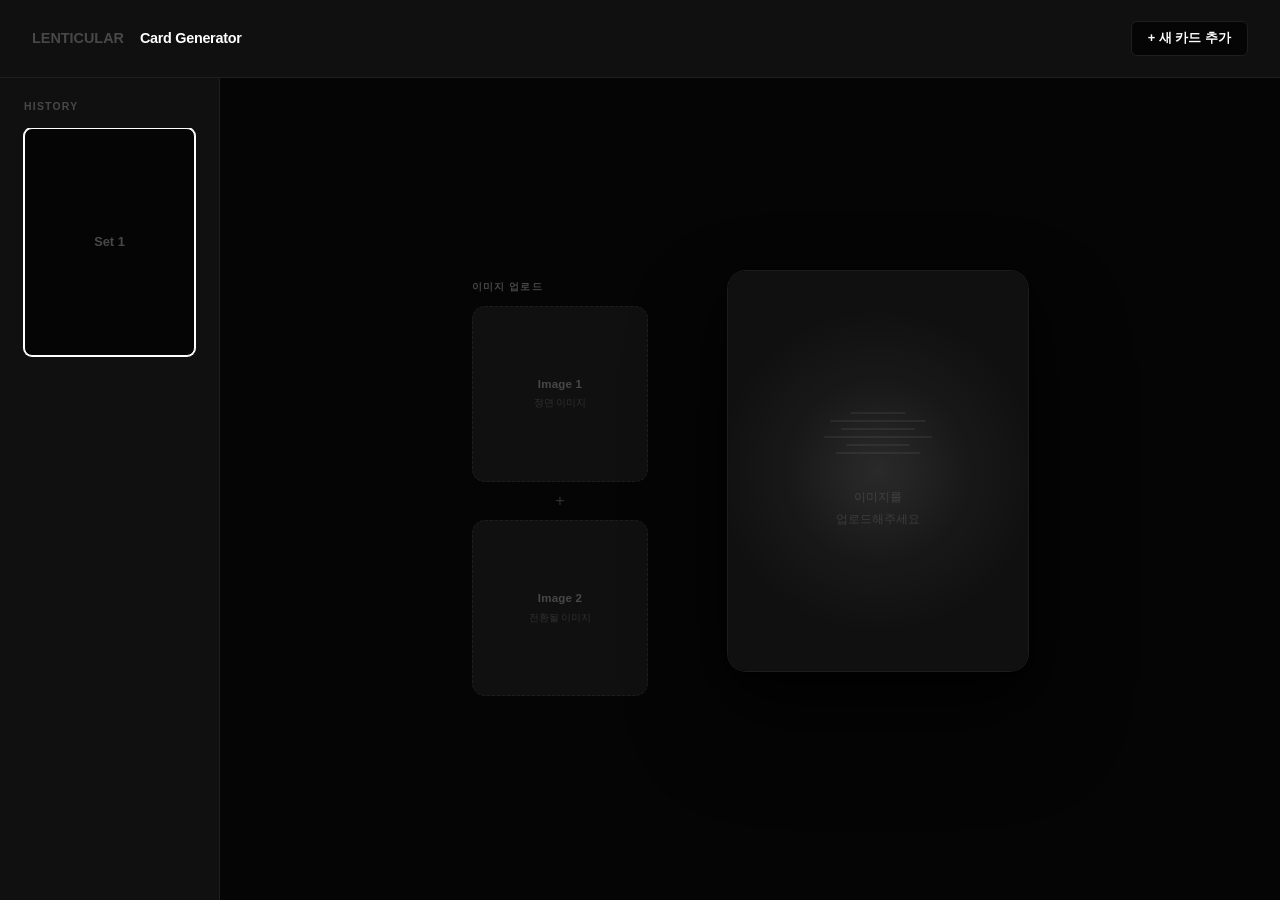
==== index.html @ bdfe572e "Initial commit: 3D lenticular card maker Two-image upload with canvas-based lenticular stripe render" ====
<!DOCTYPE html>
<html lang="ko">
<head>
    <meta charset="UTF-8">
    <meta name="viewport" content="width=device-width, initial-scale=1.0">
    <title>Lenticular Card Workspace</title>
    <link rel="stylesheet" href="style.css">
</head>
<body>
    <div class="app">
        <header class="header">
            <div class="logo">LENTICULAR</div>
            <h1>Card Generator</h1>
            <button id="addSetBtn" class="add-btn">+ 새 카드 추가</button>
        </header>

        <!-- 새로운 레이아웃: 사이드바 + 메인 캔버스 -->
        <div class="editor-layout">
            <!-- 좌측 썸네일 히스토리 패널 -->
            <aside class="history-panel">
                <div class="history-label">HISTORY</div>
                <div class="history-list" id="historyList">
                    <!-- 자바스크립트가 여기에 썸네일을 추가합니다 -->
                </div>
            </aside>

            <!-- 중앙 활성 캔버스 영역 -->
            <main class="active-workspace" id="activeWorkspace">
                <!-- 자바스크립트가 여기에 현재 선택된 카드의 작업 공간을 보여줍니다 -->
            </main>
        </div>
    </div>

    <!-- 복제용 템플릿 (화면에는 보이지 않음) -->
    <template id="cardSetTemplate">
        <div class="workspace">
            <div class="panel">
                <div class="panel-label">이미지 업로드</div>
                <label class="drop-zone dz1">
                    <input type="file" class="file1" accept="image/*">
                    <div class="dz-body">
                        <span class="dz-name">Image 1</span>
                        <span class="dz-hint">정면 이미지</span>
                    </div>
                    <img class="dz-thumb thumb1" src="" alt="">
                </label>
                <div class="panel-sep">+</div>
                <label class="drop-zone dz2">
                    <input type="file" class="file2" accept="image/*">
                    <div class="dz-body">
                        <span class="dz-name">Image 2</span>
                        <span class="dz-hint">전환될 이미지</span>
                    </div>
                    <img class="dz-thumb thumb2" src="" alt="">
                </label>
            </div>

            <div class="stage">
                <div class="scene">
                    <div class="card">
                        <canvas class="canvas"></canvas>
                        <div class="gloss"></div>
                        <div class="idle">
                            <div class="idle-bars">
                                <b></b><b></b><b></b><b></b><b></b><b></b>
                            </div>
                            <p>이미지를<br>업로드해주세요</p>
                        </div>
                    </div>
                </div>
                <div class="stage-hint">← 마우스를 올려 좌우로 기울여보세요 →</div>
            </div>
        </div>
    </template>

    <script src="script.js"></script>
</body>
</html>
---- style.css ----
*, *::before, *::after {
  box-sizing: border-box;
  margin: 0;
  padding: 0;
}

:root {
  --bg: #050505;
  --surface: #101010;
  --border: #1e1e1e;
  --muted: #303030;
  --dim: #484848;
  --text: #c0c0c0;
  --accent: #ffffff;
}

body {
  font-family: 'Pretendard', 'Samsung Sharp Sans', -apple-system, sans-serif;
  background: var(--bg);
  color: var(--text);
  height: 100vh;
  overflow: hidden;
  -webkit-font-smoothing: antialiased;
  line-height: 1;
}

.app {
  height: 100vh;
  display: flex;
  flex-direction: column;
}

/* ── Header ── */
.header {
  display: flex;
  align-items: center;
  gap: 1rem;
  padding: 1.3rem 2rem;
  border-bottom: 1px solid var(--border);
  background: var(--surface);
  z-index: 10;
}

.logo { font-size: 0.9rem; color: var(--dim); font-weight: 700; }
.header h1 { font-size: 0.9rem; font-weight: 700; color: #fff; letter-spacing: -0.02em; }

.add-btn {
  margin-left: auto;
  background: var(--bg);
  border: 1px solid var(--border);
  color: #fff;
  padding: 8px 16px;
  border-radius: 6px;
  cursor: pointer;
  font-size: 0.8rem;
  font-weight: 600;
  transition: all 0.2s;
}
.add-btn:hover { border-color: var(--dim); background: #1a1a1a; }

/* ── Editor Layout (Sidebar + Main) ── */
.editor-layout {
  display: flex;
  flex: 1;
  overflow: hidden;
}

/* ── History Panel (Left Sidebar) ── */
.history-panel {
  width: 220px;
  background: var(--surface);
  border-right: 1px solid var(--border);
  display: flex;
  flex-direction: column;
}

.history-label {
  padding: 1.5rem 1.5rem 1rem;
  font-size: 0.65rem;
  font-weight: 600;
  letter-spacing: 0.12em;
  color: var(--dim);
}

.history-list {
  flex: 1;
  overflow-y: auto;
  padding: 0 1.5rem 1.5rem;
  display: flex;
  flex-direction: column;
  gap: 1rem;
}

.history-list::-webkit-scrollbar { width: 4px; }
.history-list::-webkit-scrollbar-thumb { background: var(--muted); border-radius: 4px; }

/* 썸네일 아이템 */
.history-item {
  width: 100%;
  aspect-ratio: 3/4;
  background-color: var(--bg);
  border: 1px solid var(--border);
  border-radius: 8px;
  cursor: pointer;
  transition: all 0.2s ease;
  background-size: cover;
  background-position: center;
  position: relative;
  display: flex;
  align-items: center;
  justify-content: center;
  color: var(--dim);
  font-size: 0.8rem;
  font-weight: 600;
  overflow: hidden;
}

.history-item:hover { border-color: var(--dim); }
.history-item.active {
  border-color: var(--accent);
  box-shadow: 0 0 0 1px var(--accent);
}

/* ── Active Workspace (Main Stage) ── */
.active-workspace {
  flex: 1;
  position: relative;
  background: var(--bg);
}

.workspace {
  display: none; /* 기본적으로 숨김 */
  width: 100%;
  height: 100%;
  align-items: center;
  justify-content: center;
  gap: 5rem;
}

.workspace.active {
  display: flex; /* 활성화된 세트만 보임 */
  animation: fadeIn 0.3s ease-out;
}

@keyframes fadeIn {
  from { opacity: 0; transform: translateY(10px); }
  to { opacity: 1; transform: translateY(0); }
}

/* ── Panel & Drop Zone (기존 동일) ── */
.panel { display: flex; flex-direction: column; align-items: flex-start; width: 176px; }
.panel-label { font-size: 0.6rem; font-weight: 600; letter-spacing: 0.12em; text-transform: uppercase; color: var(--dim); margin-bottom: 0.9rem; }
.panel-sep { display: flex; align-items: center; justify-content: center; width: 100%; height: 2.4rem; color: var(--muted); font-size: 1rem; user-select: none; }
.drop-zone { width: 176px; height: 176px; border-radius: 13px; border: 1.5px dashed var(--border); background: var(--surface); position: relative; cursor: pointer; overflow: hidden; transition: border-color 0.2s, background 0.2s; }
.drop-zone:hover { border-color: var(--dim); background: #141414; }
.drop-zone.over { border-color: #484848; background: #161616; }
.drop-zone.filled { border-style: solid; border-color: #252525; }
.drop-zone input[type="file"] { position: absolute; inset: 0; opacity: 0; cursor: pointer; z-index: 5; }
.dz-body { position: absolute; inset: 0; display: flex; flex-direction: column; align-items: center; justify-content: center; gap: 0.5rem; transition: opacity 0.25s; z-index: 1; pointer-events: none; }
.drop-zone.filled .dz-body { opacity: 0; }
.dz-name { font-size: 0.72rem; font-weight: 600; color: var(--dim); letter-spacing: 0.02em; }
.dz-hint { font-size: 0.62rem; color: var(--muted); }
.dz-thumb { position: absolute; inset: 0; width: 100%; height: 100%; object-fit: cover; border-radius: 11px; z-index: 2; opacity: 0; transition: opacity 0.35s ease; }
.dz-thumb.show { opacity: 1; }

/* ── Stage & Card (기존 동일) ── */
.stage { display: flex; flex-direction: column; align-items: center; gap: 1.6rem; }
.scene { perspective: 1200px; }
.card { width: 300px; height: 400px; border-radius: 18px; position: relative; overflow: hidden; will-change: transform; cursor: crosshair; box-shadow: 0 0 0 1px #1c1c1c, 0 4px 10px rgba(0,0,0,0.5), 0 20px 60px rgba(0,0,0,0.75), 0 50px 100px rgba(0,0,0,0.4); transition: box-shadow 0.3s ease; }
.card:hover { box-shadow: 0 0 0 1px #282828, 0 6px 16px rgba(0,0,0,0.5), 0 30px 80px rgba(0,0,0,0.8), 0 60px 120px rgba(0,0,0,0.5); }
.canvas { position: absolute; inset: 0; width: 100%; height: 100%; display: block; border-radius: 18px; z-index: 0; }
.gloss { position: absolute; inset: 0; border-radius: 18px; z-index: 3; pointer-events: none; mix-blend-mode: screen; background: radial-gradient(circle at 50% 30%, rgba(255,255,255,0.06) 0%, transparent 65%); }
.idle { position: absolute; inset: 0; background: var(--surface); border-radius: 18px; z-index: 2; display: flex; flex-direction: column; align-items: center; justify-content: center; gap: 2rem; transition: opacity 0.4s ease; }
.idle.gone { opacity: 0; pointer-events: none; }
.idle-bars { display: flex; flex-direction: column; align-items: center; gap: 6px; }
.idle-bars b { display: block; height: 2px; background: var(--border); border-radius: 2px; animation: bar-pulse 2s ease-in-out infinite; }
.idle-bars b:nth-child(1) { width: 56px; animation-delay: 0s; }
.idle-bars b:nth-child(2) { width: 96px; animation-delay: 0.12s; }
.idle-bars b:nth-child(3) { width: 74px; animation-delay: 0.24s; }
.idle-bars b:nth-child(4) { width: 108px; animation-delay: 0.36s; }
.idle-bars b:nth-child(5) { width: 64px; animation-delay: 0.48s; }
.idle-bars b:nth-child(6) { width: 84px; animation-delay: 0.60s; }
@keyframes bar-pulse { 0%, 100% { opacity: 0.25; } 50% { opacity: 0.65; } }
.idle p { font-size: 0.73rem; color: var(--muted); text-align: center; line-height: 1.9; }
.stage-hint { font-size: 0.62rem; letter-spacing: 0.05em; color: var(--muted); opacity: 0; transition: opacity 0.5s ease; }
.stage-hint.show { opacity: 1; }
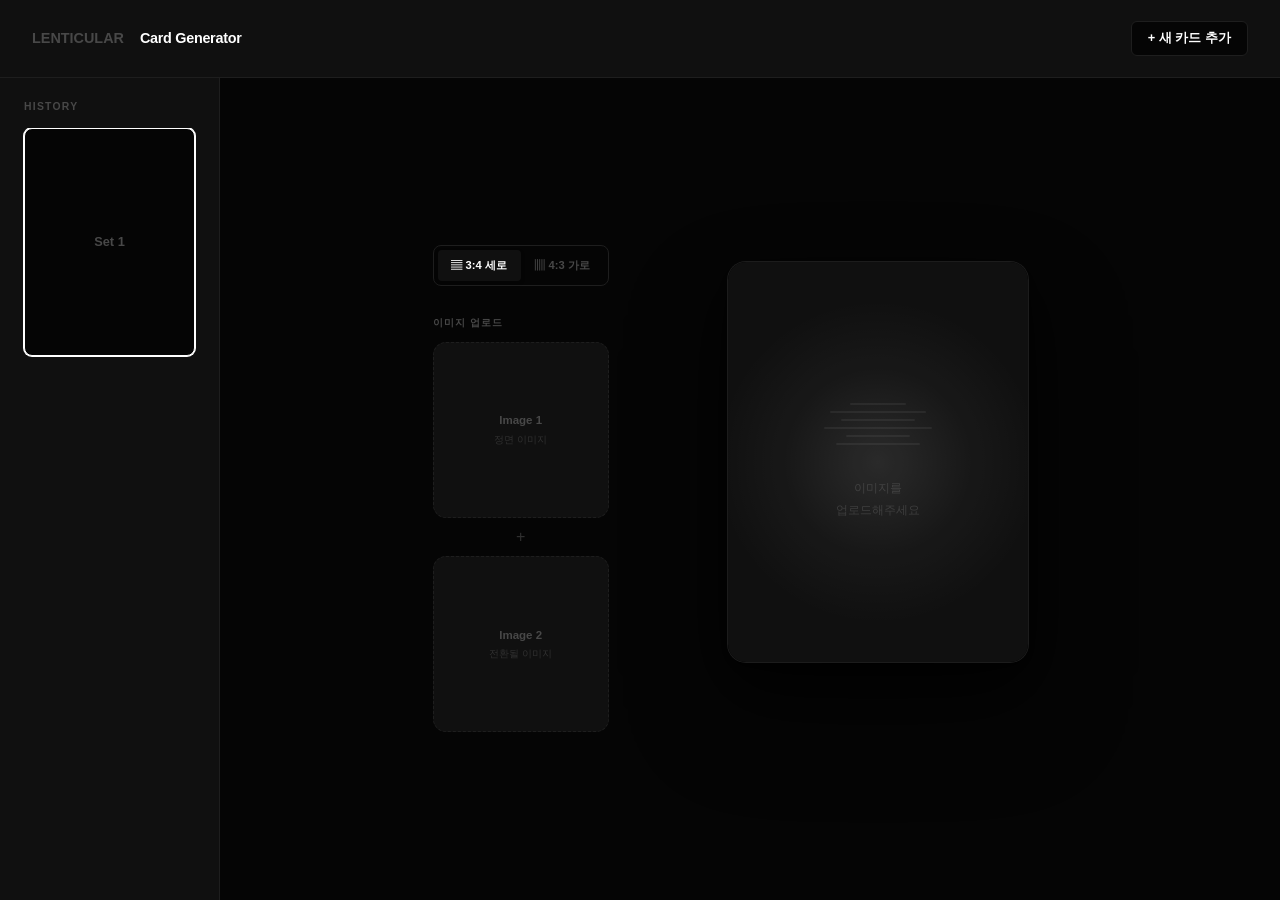
==== commit a121c8f6: "feat: add GIF save and Cloudflare share features - ⬇ Save button: exports animated GIF (30 frames, g" ====
--- a/index.html
+++ b/index.html
@@ -14,27 +14,22 @@
             <button id="addSetBtn" class="add-btn">+ 새 카드 추가</button>
         </header>
 
-        <!-- 새로운 레이아웃: 사이드바 + 메인 캔버스 -->
         <div class="editor-layout">
-            <!-- 좌측 썸네일 히스토리 패널 -->
             <aside class="history-panel">
                 <div class="history-label">HISTORY</div>
-                <div class="history-list" id="historyList">
-                    <!-- 자바스크립트가 여기에 썸네일을 추가합니다 -->
-                </div>
+                <div class="history-list" id="historyList"></div>
             </aside>
-
-            <!-- 중앙 활성 캔버스 영역 -->
-            <main class="active-workspace" id="activeWorkspace">
-                <!-- 자바스크립트가 여기에 현재 선택된 카드의 작업 공간을 보여줍니다 -->
-            </main>
+            <main class="active-workspace" id="activeWorkspace"></main>
         </div>
     </div>
 
-    <!-- 복제용 템플릿 (화면에는 보이지 않음) -->
     <template id="cardSetTemplate">
         <div class="workspace">
             <div class="panel">
+                <div class="ratio-toggle">
+                    <button class="ratio-btn active" data-ratio="portrait">▤ 3:4 세로</button>
+                    <button class="ratio-btn" data-ratio="landscape">▥ 4:3 가로</button>
+                </div>
                 <div class="panel-label">이미지 업로드</div>
                 <label class="drop-zone dz1">
                     <input type="file" class="file1" accept="image/*">
@@ -43,6 +38,7 @@
                         <span class="dz-hint">정면 이미지</span>
                     </div>
                     <img class="dz-thumb thumb1" src="" alt="">
+                    <button class="edit-btn edit-btn1">✏️ 그리기</button>
                 </label>
                 <div class="panel-sep">+</div>
                 <label class="drop-zone dz2">
@@ -52,6 +48,7 @@
                         <span class="dz-hint">전환될 이미지</span>
                     </div>
                     <img class="dz-thumb thumb2" src="" alt="">
+                    <button class="edit-btn edit-btn2">✏️ 그리기</button>
                 </label>
             </div>
 
@@ -61,18 +58,74 @@
                         <canvas class="canvas"></canvas>
                         <div class="gloss"></div>
                         <div class="idle">
-                            <div class="idle-bars">
-                                <b></b><b></b><b></b><b></b><b></b><b></b>
-                            </div>
+                            <div class="idle-bars"><b></b><b></b><b></b><b></b><b></b><b></b></div>
                             <p>이미지를<br>업로드해주세요</p>
                         </div>
                     </div>
                 </div>
-                <div class="stage-hint">← 마우스를 올려 좌우로 기울여보세요 →</div>
+                <div class="stage-footer">
+                    <div class="stage-hint">← 마우스를 올려 좌우로 기울여보세요 →</div>
+                    <div class="stage-actions">
+                        <button class="save-trigger-btn">⬇ 저장</button>
+                        <button class="share-trigger-btn">🔗 공유하기</button>
+                    </div>
+                </div>
             </div>
         </div>
     </template>
 
+    <!-- 드로잉 모달 -->
+    <div class="drawing-modal" id="drawingModal">
+        <div class="drawing-container">
+            <div class="drawing-header">
+                <div class="drawing-tools">
+                    <input type="color" id="penColor" class="tool-color" value="#ffffff">
+                    <select id="penType" class="tool-select">
+                        <option value="solid">기본 펜</option>
+                        <option value="marker">형광펜</option>
+                        <option value="neon">네온 펜</option>
+                    </select>
+                    <input type="range" id="penSize" class="tool-slider" min="1" max="30" value="5">
+                    <button id="clearCanvasBtn" class="tool-btn">초기화</button>
+                </div>
+                <div class="drawing-actions">
+                    <button id="cancelDrawBtn" class="tool-btn">취소</button>
+                    <button id="saveDrawBtn" class="add-btn">저장</button>
+                </div>
+            </div>
+            <div class="drawing-board" id="drawingBoard">
+                <canvas id="drawCanvas"></canvas>
+            </div>
+        </div>
+    </div>
+
+    <!-- 💡 업그레이드된 애니메이션 공유 모달 -->
+    <div class="share-modal" id="shareModal">
+        <div class="share-container">
+            <div class="share-header">
+                <h3>렌티큘러 카드 완성!</h3>
+                <button class="close-share-btn" id="closeShareBtn">✕</button>
+            </div>
+            <div class="share-body">
+                <!-- 렌티큘러 애니메이션 프리뷰 영역 -->
+                <div class="share-preview-wrapper">
+                    <div class="share-preview-card" id="sharePreviewCard">
+                        <canvas id="shareCanvas"></canvas>
+                        <div class="share-gloss" id="shareGloss"></div>
+                    </div>
+                </div>
+                <textarea class="share-msg-input" placeholder="친구에게 전할 메시지를 남겨보세요."></textarea>
+            </div>
+            <div class="share-actions">
+                <button class="share-copy-btn" id="copyLinkBtn">🔗 링크 복사</button>
+                <button class="share-send-btn" id="sendShareBtn">전송하기</button>
+            </div>
+        </div>
+    </div>
+
+    <div class="toast" id="toast">복사되었습니다.</div>
+
+    <script src="https://cdnjs.cloudflare.com/ajax/libs/gif.js/0.2.0/gif.js"></script>
     <script src="script.js"></script>
 </body>
 </html>
--- a/style.css
+++ b/style.css
@@ -1,172 +1,64 @@
-*, *::before, *::after {
-  box-sizing: border-box;
-  margin: 0;
-  padding: 0;
-}
-
-:root {
-  --bg: #050505;
-  --surface: #101010;
-  --border: #1e1e1e;
-  --muted: #303030;
-  --dim: #484848;
-  --text: #c0c0c0;
-  --accent: #ffffff;
-}
-
-body {
-  font-family: 'Pretendard', 'Samsung Sharp Sans', -apple-system, sans-serif;
-  background: var(--bg);
-  color: var(--text);
-  height: 100vh;
-  overflow: hidden;
-  -webkit-font-smoothing: antialiased;
-  line-height: 1;
-}
-
-.app {
-  height: 100vh;
-  display: flex;
-  flex-direction: column;
-}
-
-/* ── Header ── */
-.header {
-  display: flex;
-  align-items: center;
-  gap: 1rem;
-  padding: 1.3rem 2rem;
-  border-bottom: 1px solid var(--border);
-  background: var(--surface);
-  z-index: 10;
-}
-
+*, *::before, *::after { box-sizing: border-box; margin: 0; padding: 0; }
+:root { --bg: #050505; --surface: #101010; --border: #1e1e1e; --muted: #303030; --dim: #484848; --text: #c0c0c0; --accent: #ffffff; }
+body { font-family: 'Pretendard', 'Samsung Sharp Sans', -apple-system, sans-serif; background: var(--bg); color: var(--text); height: 100vh; overflow: hidden; -webkit-font-smoothing: antialiased; line-height: 1; }
+.app { height: 100vh; display: flex; flex-direction: column; }
+.header { display: flex; align-items: center; gap: 1rem; padding: 1.3rem 2rem; border-bottom: 1px solid var(--border); background: var(--surface); z-index: 10; }
 .logo { font-size: 0.9rem; color: var(--dim); font-weight: 700; }
 .header h1 { font-size: 0.9rem; font-weight: 700; color: #fff; letter-spacing: -0.02em; }
+.add-btn { margin-left: auto; background: var(--bg); border: 1px solid var(--border); color: #fff; padding: 8px 16px; border-radius: 6px; cursor: pointer; font-size: 0.8rem; font-weight: 600; transition: all 0.2s; }
+.add-btn:hover { border-color: var(--dim); background: #1a1a1a; }
+.editor-layout { display: flex; flex: 1; overflow: hidden; }
 
-.add-btn {
-  margin-left: auto;
-  background: var(--bg);
-  border: 1px solid var(--border);
-  color: #fff;
-  padding: 8px 16px;
-  border-radius: 6px;
-  cursor: pointer;
-  font-size: 0.8rem;
-  font-weight: 600;
-  transition: all 0.2s;
-}
-.add-btn:hover { border-color: var(--dim); background: #1a1a1a; }
+/* History Panel */
+.history-panel { width: 220px; background: var(--surface); border-right: 1px solid var(--border); display: flex; flex-direction: column; }
+.history-label { padding: 1.5rem 1.5rem 1rem; font-size: 0.65rem; font-weight: 600; letter-spacing: 0.12em; color: var(--dim); }
+.history-list { flex: 1; overflow-y: auto; padding: 0 1.5rem 1.5rem; display: flex; flex-direction: column; gap: 1rem; }
+.history-item { width: 100%; aspect-ratio: 3/4; background-color: var(--bg); border: 1px solid var(--border); border-radius: 8px; cursor: pointer; transition: all 0.2s ease; background-size: cover; background-position: center; position: relative; display: flex; align-items: center; justify-content: center; color: var(--dim); font-size: 0.8rem; font-weight: 600; overflow: hidden; }
+.history-item.landscape { aspect-ratio: 4/3; }
+.history-item:hover { border-color: var(--dim); }
+.history-item.active { border-color: var(--accent); box-shadow: 0 0 0 1px var(--accent); }
+.history-title { pointer-events: none; }
+.delete-set-btn { position: absolute; top: 8px; right: 8px; width: 22px; height: 22px; background: rgba(0,0,0,0.6); backdrop-filter: blur(4px); color: var(--text); border-radius: 50%; display: flex; align-items: center; justify-content: center; font-size: 0.65rem; font-weight: bold; cursor: pointer; opacity: 0; transition: all 0.2s; border: 1px solid rgba(255,255,255,0.1); z-index: 10; }
+.history-item:hover .delete-set-btn { opacity: 1; }
+.delete-set-btn:hover { background: #e63946; color: #fff; border-color: #e63946; }
 
-/* ── Editor Layout (Sidebar + Main) ── */
-.editor-layout {
-  display: flex;
-  flex: 1;
-  overflow: hidden;
-}
+/* Workspace & Stage */
+.active-workspace { flex: 1; position: relative; background: var(--bg); }
+.workspace { display: none; width: 100%; height: 100%; align-items: center; justify-content: center; gap: 5rem; }
+.workspace.active { display: flex; animation: fadeIn 0.3s ease-out; }
+@keyframes fadeIn { from { opacity: 0; transform: translateY(10px); } to { opacity: 1; transform: translateY(0); } }
+.panel { display: flex; flex-direction: column; align-items: flex-start; width: 176px; }
 
-/* ── History Panel (Left Sidebar) ── */
-.history-panel {
-  width: 220px;
-  background: var(--surface);
-  border-right: 1px solid var(--border);
-  display: flex;
-  flex-direction: column;
-}
+/* Ratio Toggle */
+.ratio-toggle { display: flex; width: 100%; background: var(--bg); border: 1px solid var(--border); border-radius: 8px; padding: 4px; margin-bottom: 2rem; }
+.ratio-btn { flex: 1; background: transparent; border: none; color: var(--dim); padding: 8px 0; font-size: 0.7rem; font-weight: 600; border-radius: 4px; cursor: pointer; transition: all 0.2s; }
+.ratio-btn:hover { color: var(--text); }
+.ratio-btn.active { background: var(--surface); color: #fff; box-shadow: 0 2px 4px rgba(0,0,0,0.2); }
 
-.history-label {
-  padding: 1.5rem 1.5rem 1rem;
-  font-size: 0.65rem;
-  font-weight: 600;
-  letter-spacing: 0.12em;
-  color: var(--dim);
-}
-
-.history-list {
-  flex: 1;
-  overflow-y: auto;
-  padding: 0 1.5rem 1.5rem;
-  display: flex;
-  flex-direction: column;
-  gap: 1rem;
-}
-
-.history-list::-webkit-scrollbar { width: 4px; }
-.history-list::-webkit-scrollbar-thumb { background: var(--muted); border-radius: 4px; }
-
-/* 썸네일 아이템 */
-.history-item {
-  width: 100%;
-  aspect-ratio: 3/4;
-  background-color: var(--bg);
-  border: 1px solid var(--border);
-  border-radius: 8px;
-  cursor: pointer;
-  transition: all 0.2s ease;
-  background-size: cover;
-  background-position: center;
-  position: relative;
-  display: flex;
-  align-items: center;
-  justify-content: center;
-  color: var(--dim);
-  font-size: 0.8rem;
-  font-weight: 600;
-  overflow: hidden;
-}
-
-.history-item:hover { border-color: var(--dim); }
-.history-item.active {
-  border-color: var(--accent);
-  box-shadow: 0 0 0 1px var(--accent);
-}
-
-/* ── Active Workspace (Main Stage) ── */
-.active-workspace {
-  flex: 1;
-  position: relative;
-  background: var(--bg);
-}
-
-.workspace {
-  display: none; /* 기본적으로 숨김 */
-  width: 100%;
-  height: 100%;
-  align-items: center;
-  justify-content: center;
-  gap: 5rem;
-}
-
-.workspace.active {
-  display: flex; /* 활성화된 세트만 보임 */
-  animation: fadeIn 0.3s ease-out;
-}
-
-@keyframes fadeIn {
-  from { opacity: 0; transform: translateY(10px); }
-  to { opacity: 1; transform: translateY(0); }
-}
-
-/* ── Panel & Drop Zone (기존 동일) ── */
-.panel { display: flex; flex-direction: column; align-items: flex-start; width: 176px; }
-.panel-label { font-size: 0.6rem; font-weight: 600; letter-spacing: 0.12em; text-transform: uppercase; color: var(--dim); margin-bottom: 0.9rem; }
-.panel-sep { display: flex; align-items: center; justify-content: center; width: 100%; height: 2.4rem; color: var(--muted); font-size: 1rem; user-select: none; }
-.drop-zone { width: 176px; height: 176px; border-radius: 13px; border: 1.5px dashed var(--border); background: var(--surface); position: relative; cursor: pointer; overflow: hidden; transition: border-color 0.2s, background 0.2s; }
+/* Drop Zones */
+.panel-label { font-size: 0.6rem; font-weight: 600; letter-spacing: 0.12em; color: var(--dim); margin-bottom: 0.9rem; }
+.panel-sep { display: flex; align-items: center; justify-content: center; width: 100%; height: 2.4rem; color: var(--muted); font-size: 1rem; }
+.drop-zone { width: 176px; height: 176px; border-radius: 13px; border: 1.5px dashed var(--border); background: var(--surface); position: relative; cursor: pointer; overflow: hidden; transition: all 0.2s; }
 .drop-zone:hover { border-color: var(--dim); background: #141414; }
-.drop-zone.over { border-color: #484848; background: #161616; }
 .drop-zone.filled { border-style: solid; border-color: #252525; }
 .drop-zone input[type="file"] { position: absolute; inset: 0; opacity: 0; cursor: pointer; z-index: 5; }
-.dz-body { position: absolute; inset: 0; display: flex; flex-direction: column; align-items: center; justify-content: center; gap: 0.5rem; transition: opacity 0.25s; z-index: 1; pointer-events: none; }
+.dz-body { position: absolute; inset: 0; display: flex; flex-direction: column; align-items: center; justify-content: center; gap: 0.5rem; transition: opacity 0.2s; z-index: 1; pointer-events: none; }
 .drop-zone.filled .dz-body { opacity: 0; }
-.dz-name { font-size: 0.72rem; font-weight: 600; color: var(--dim); letter-spacing: 0.02em; }
+.dz-name { font-size: 0.72rem; font-weight: 600; color: var(--dim); }
 .dz-hint { font-size: 0.62rem; color: var(--muted); }
-.dz-thumb { position: absolute; inset: 0; width: 100%; height: 100%; object-fit: cover; border-radius: 11px; z-index: 2; opacity: 0; transition: opacity 0.35s ease; }
+.dz-thumb { position: absolute; inset: 0; width: 100%; height: 100%; object-fit: cover; border-radius: 11px; z-index: 2; opacity: 0; transition: opacity 0.3s; }
 .dz-thumb.show { opacity: 1; }
 
-/* ── Stage & Card (기존 동일) ── */
+/* Edit Btn */
+.edit-btn { position: absolute; bottom: 10px; right: 10px; background: rgba(0,0,0,0.6); backdrop-filter: blur(4px); border: 1px solid rgba(255,255,255,0.2); color: #fff; padding: 6px 12px; border-radius: 20px; font-size: 0.7rem; font-weight: 600; cursor: pointer; z-index: 10; opacity: 0; transform: translateY(5px); transition: all 0.2s ease; }
+.drop-zone.filled:hover .edit-btn { opacity: 1; transform: translateY(0); }
+.edit-btn:hover { background: rgba(255,255,255,0.2); border-color: #fff; }
+
+/* Stage & Card */
 .stage { display: flex; flex-direction: column; align-items: center; gap: 1.6rem; }
 .scene { perspective: 1200px; }
-.card { width: 300px; height: 400px; border-radius: 18px; position: relative; overflow: hidden; will-change: transform; cursor: crosshair; box-shadow: 0 0 0 1px #1c1c1c, 0 4px 10px rgba(0,0,0,0.5), 0 20px 60px rgba(0,0,0,0.75), 0 50px 100px rgba(0,0,0,0.4); transition: box-shadow 0.3s ease; }
+.card { width: 300px; height: 400px; border-radius: 18px; position: relative; overflow: hidden; will-change: transform, width, height; cursor: crosshair; box-shadow: 0 0 0 1px #1c1c1c, 0 4px 10px rgba(0,0,0,0.5), 0 20px 60px rgba(0,0,0,0.75), 0 50px 100px rgba(0,0,0,0.4); transition: width 0.4s ease, height 0.4s ease, box-shadow 0.3s ease; }
+.card.landscape { width: 400px; height: 300px; }
 .card:hover { box-shadow: 0 0 0 1px #282828, 0 6px 16px rgba(0,0,0,0.5), 0 30px 80px rgba(0,0,0,0.8), 0 60px 120px rgba(0,0,0,0.5); }
 .canvas { position: absolute; inset: 0; width: 100%; height: 100%; display: block; border-radius: 18px; z-index: 0; }
 .gloss { position: absolute; inset: 0; border-radius: 18px; z-index: 3; pointer-events: none; mix-blend-mode: screen; background: radial-gradient(circle at 50% 30%, rgba(255,255,255,0.06) 0%, transparent 65%); }
@@ -182,5 +74,63 @@
 .idle-bars b:nth-child(6) { width: 84px; animation-delay: 0.60s; }
 @keyframes bar-pulse { 0%, 100% { opacity: 0.25; } 50% { opacity: 0.65; } }
 .idle p { font-size: 0.73rem; color: var(--muted); text-align: center; line-height: 1.9; }
-.stage-hint { font-size: 0.62rem; letter-spacing: 0.05em; color: var(--muted); opacity: 0; transition: opacity 0.5s ease; }
-.stage-hint.show { opacity: 1; }+
+/* Stage Footer & Actions */
+.stage-footer { display: flex; width: 100%; justify-content: space-between; align-items: center; padding: 0 1rem; }
+.stage-hint { font-size: 0.62rem; letter-spacing: 0.05em; color: var(--muted); opacity: 0; transition: opacity 0.5s; }
+.stage-hint.show { opacity: 1; }
+.stage-actions { display: flex; gap: 0.5rem; opacity: 0; pointer-events: none; transition: opacity 0.5s; }
+.stage-hint.show ~ .stage-actions { opacity: 1; pointer-events: auto; }
+.save-trigger-btn, .share-trigger-btn { background: transparent; border: 1px solid var(--border); color: var(--text); padding: 6px 12px; border-radius: 6px; font-size: 0.7rem; cursor: pointer; transition: all 0.2s; }
+.save-trigger-btn:hover, .share-trigger-btn:hover { background: var(--surface); color: #fff; border-color: var(--dim); }
+.save-trigger-btn:disabled { opacity: 0.45; cursor: not-allowed; }
+
+/* Drawing Modal */
+.drawing-modal { position: fixed; inset: 0; background: rgba(0,0,0,0.7); backdrop-filter: blur(8px); z-index: 100; display: flex; align-items: center; justify-content: center; opacity: 0; pointer-events: none; transition: opacity 0.3s ease; }
+.drawing-modal.show { opacity: 1; pointer-events: auto; }
+.drawing-container { background: var(--surface); border: 1px solid var(--border); border-radius: 16px; padding: 1.5rem; display: flex; flex-direction: column; gap: 1.5rem; box-shadow: 0 20px 50px rgba(0,0,0,0.5); transform: translateY(20px); transition: transform 0.3s ease; }
+.drawing-modal.show .drawing-container { transform: translateY(0); }
+.drawing-header { display: flex; justify-content: space-between; align-items: center; gap: 2rem; }
+.drawing-tools { display: flex; align-items: center; gap: 1rem; background: var(--bg); padding: 8px 12px; border-radius: 8px; border: 1px solid var(--border); }
+.tool-color { width: 24px; height: 24px; border: none; border-radius: 50%; cursor: pointer; background: none; }
+.tool-color::-webkit-color-swatch { border-radius: 50%; border: 1px solid #444; }
+.tool-select, .tool-btn { background: transparent; color: var(--text); border: none; font-size: 0.75rem; font-family: inherit; cursor: pointer; }
+.tool-select { outline: none; }
+.tool-select option { background: var(--surface); }
+.tool-slider { width: 80px; accent-color: var(--accent); }
+.tool-btn:hover { color: #fff; }
+.drawing-actions { display: flex; gap: 0.5rem; }
+.drawing-board { width: 300px; height: 400px; border-radius: 18px; overflow: hidden; box-shadow: 0 0 0 1px #1c1c1c; cursor: crosshair; background-color: var(--bg); transition: width 0.4s ease, height 0.4s ease; }
+.drawing-board.landscape { width: 400px; height: 300px; }
+
+/* ── Share Modal (Animated & Vertical) ── */
+.share-modal { position: fixed; inset: 0; background: rgba(0,0,0,0.85); backdrop-filter: blur(8px); z-index: 200; display: flex; align-items: center; justify-content: center; opacity: 0; pointer-events: none; transition: opacity 0.3s ease; }
+.share-modal.show { opacity: 1; pointer-events: auto; }
+.share-container { background: var(--surface); width: 380px; border: 1px solid var(--border); border-radius: 16px; padding: 1.5rem; display: flex; flex-direction: column; gap: 1.2rem; transform: translateY(20px); transition: transform 0.3s ease; box-shadow: 0 20px 60px rgba(0,0,0,0.8); }
+.share-modal.show .share-container { transform: translateY(0); }
+.share-header { display: flex; justify-content: space-between; align-items: center; }
+.share-header h3 { font-size: 1rem; color: #fff; font-weight: 700; }
+.close-share-btn { background: transparent; border: none; color: var(--dim); cursor: pointer; font-size: 1.2rem; transition: color 0.2s; }
+.close-share-btn:hover { color: #fff; }
+
+.share-body { display: flex; flex-direction: column; gap: 1.2rem; align-items: center; }
+
+/* 애니메이션 프리뷰 카드 스타일 */
+.share-preview-wrapper { perspective: 1000px; width: 100%; display: flex; justify-content: center; padding: 1rem 0; }
+.share-preview-card { width: 180px; height: 240px; border-radius: 12px; position: relative; transform-style: preserve-3d; box-shadow: 0 10px 30px rgba(0,0,0,0.6), 0 0 0 1px #1c1c1c; overflow: hidden; background: #000; will-change: transform; }
+.share-preview-card.landscape { width: 240px; height: 180px; }
+
+#shareCanvas { position: absolute; inset: 0; width: 100%; height: 100%; border-radius: 12px; display: block; z-index: 0; }
+.share-gloss { position: absolute; inset: 0; border-radius: 12px; z-index: 3; pointer-events: none; mix-blend-mode: screen; background: radial-gradient(circle at 50% 50%, rgba(255,255,255,0.1) 0%, transparent 60%); }
+
+.share-msg-input { width: 100%; background: var(--bg); border: 1px solid var(--border); border-radius: 8px; padding: 0.8rem; color: var(--text); font-family: inherit; font-size: 0.8rem; resize: none; height: 80px; outline: none; transition: border-color 0.2s; }
+.share-msg-input:focus { border-color: var(--dim); }
+.share-actions { display: flex; gap: 0.5rem; justify-content: flex-end; width: 100%; }
+.share-copy-btn { background: transparent; border: 1px solid var(--border); color: var(--text); padding: 8px 16px; border-radius: 6px; font-size: 0.8rem; cursor: pointer; transition: all 0.2s; flex: 1; }
+.share-copy-btn:hover { background: var(--bg); color: #fff; }
+.share-send-btn { background: #fff; color: #000; border: none; padding: 8px 16px; border-radius: 6px; font-size: 0.8rem; font-weight: bold; cursor: pointer; transition: opacity 0.2s; flex: 1; }
+.share-send-btn:hover { opacity: 0.8; }
+
+/* Toast */
+.toast { position: fixed; bottom: 30px; left: 50%; transform: translate(-50%, 20px); background: #fff; color: #000; padding: 10px 20px; border-radius: 30px; font-size: 0.8rem; font-weight: bold; z-index: 300; opacity: 0; pointer-events: none; transition: all 0.3s ease; }
+.toast.show { opacity: 1; transform: translate(-50%, 0); }
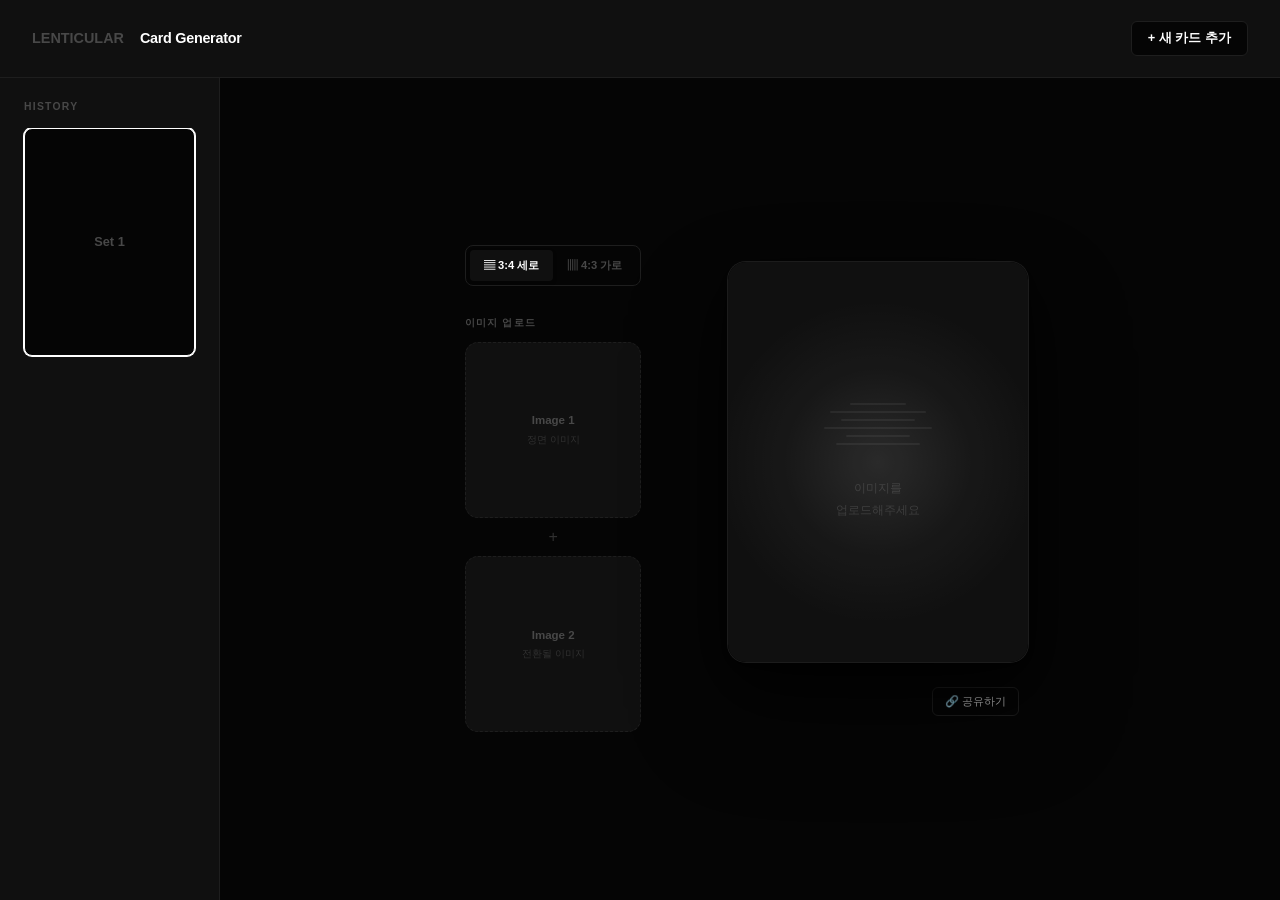
==== commit 81ba09e0: "모션센서(자이로스코프) 연동 기능 추가" ====
--- a/index.html
+++ b/index.html
@@ -65,16 +65,12 @@
                 </div>
                 <div class="stage-footer">
                     <div class="stage-hint">← 마우스를 올려 좌우로 기울여보세요 →</div>
-                    <div class="stage-actions">
-                        <button class="save-trigger-btn">⬇ 저장</button>
-                        <button class="share-trigger-btn">🔗 공유하기</button>
-                    </div>
+                    <button class="share-trigger-btn">🔗 공유하기</button>
                 </div>
             </div>
         </div>
     </template>
 
-    <!-- 드로잉 모달 -->
     <div class="drawing-modal" id="drawingModal">
         <div class="drawing-container">
             <div class="drawing-header">
@@ -99,7 +95,6 @@
         </div>
     </div>
 
-    <!-- 💡 업그레이드된 애니메이션 공유 모달 -->
     <div class="share-modal" id="shareModal">
         <div class="share-container">
             <div class="share-header">
@@ -107,7 +102,6 @@
                 <button class="close-share-btn" id="closeShareBtn">✕</button>
             </div>
             <div class="share-body">
-                <!-- 렌티큘러 애니메이션 프리뷰 영역 -->
                 <div class="share-preview-wrapper">
                     <div class="share-preview-card" id="sharePreviewCard">
                         <canvas id="shareCanvas"></canvas>
@@ -117,6 +111,8 @@
                 <textarea class="share-msg-input" placeholder="친구에게 전할 메시지를 남겨보세요."></textarea>
             </div>
             <div class="share-actions">
+                <!-- 💡 모바일 기기에서만 나타나는 모션 센서 버튼 추가 -->
+                <button class="share-motion-btn" id="motionBtn" style="display: none;">🧭 모션 센서 켜기</button>
                 <button class="share-copy-btn" id="copyLinkBtn">🔗 링크 복사</button>
                 <button class="share-send-btn" id="sendShareBtn">전송하기</button>
             </div>
@@ -125,7 +121,6 @@
 
     <div class="toast" id="toast">복사되었습니다.</div>
 
-    <script src="https://cdnjs.cloudflare.com/ajax/libs/gif.js/0.2.0/gif.js"></script>
     <script src="script.js"></script>
 </body>
 </html>
--- a/style.css
+++ b/style.css
@@ -133,4 +133,29 @@
 
 /* Toast */
 .toast { position: fixed; bottom: 30px; left: 50%; transform: translate(-50%, 20px); background: #fff; color: #000; padding: 10px 20px; border-radius: 30px; font-size: 0.8rem; font-weight: bold; z-index: 300; opacity: 0; pointer-events: none; transition: all 0.3s ease; }
-.toast.show { opacity: 1; transform: translate(-50%, 0); }+.toast.show { opacity: 1; transform: translate(-50%, 0); }
+
+/* ── Motion Sensor Button ── */
+.share-motion-btn {
+  background: var(--surface);
+  border: 1px solid var(--accent);
+  color: #fff;
+  padding: 8px 16px;
+  border-radius: 6px;
+  font-size: 0.8rem;
+  font-weight: bold;
+  cursor: pointer;
+  transition: all 0.2s;
+  flex: 1; /* 모바일에서 버튼들이 꽉 차게 */
+  text-align: center;
+}
+.share-motion-btn:hover {
+  background: var(--accent);
+  color: #000;
+}
+.share-motion-btn.active {
+  background: var(--dim);
+  border-color: var(--dim);
+  color: #ccc;
+  cursor: default;
+}
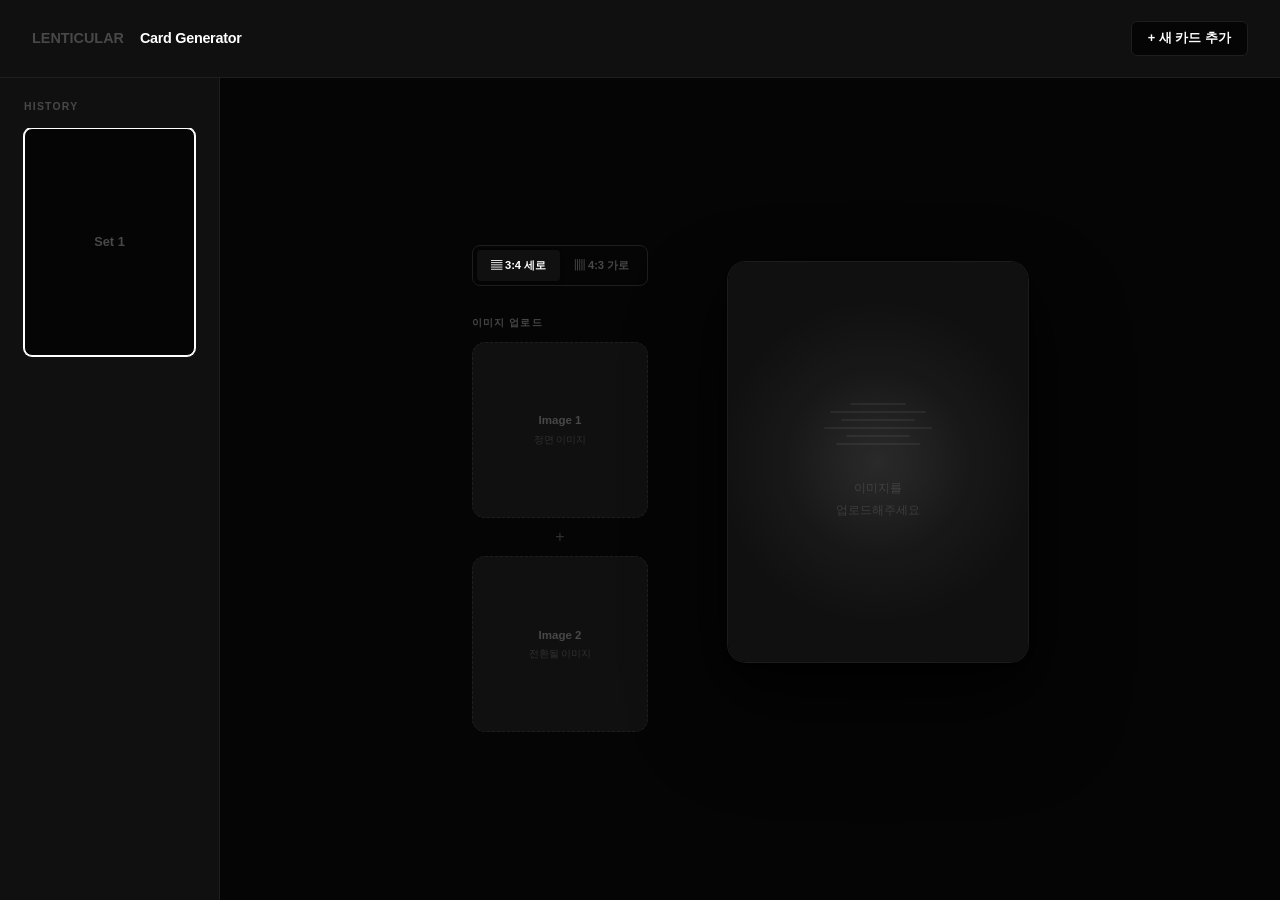
==== commit f23d8a03: "모션 센서(자이로스코프) 연동 기능 추가" ====
--- a/index.html
+++ b/index.html
@@ -9,13 +9,15 @@
 <body>
     <div class="app">
         <header class="header">
+            <!-- 💡 모바일용 메뉴 토글 버튼 추가 -->
+            <button id="menuToggleBtn" class="menu-toggle-btn">☰</button>
             <div class="logo">LENTICULAR</div>
             <h1>Card Generator</h1>
             <button id="addSetBtn" class="add-btn">+ 새 카드 추가</button>
         </header>
 
         <div class="editor-layout">
-            <aside class="history-panel">
+            <aside class="history-panel" id="historyPanel">
                 <div class="history-label">HISTORY</div>
                 <div class="history-list" id="historyList"></div>
             </aside>
@@ -64,7 +66,7 @@
                     </div>
                 </div>
                 <div class="stage-footer">
-                    <div class="stage-hint">← 마우스를 올려 좌우로 기울여보세요 →</div>
+                    <div class="stage-hint">← 기기를 기울여보세요 →</div>
                     <button class="share-trigger-btn">🔗 공유하기</button>
                 </div>
             </div>
@@ -111,7 +113,6 @@
                 <textarea class="share-msg-input" placeholder="친구에게 전할 메시지를 남겨보세요."></textarea>
             </div>
             <div class="share-actions">
-                <!-- 💡 모바일 기기에서만 나타나는 모션 센서 버튼 추가 -->
                 <button class="share-motion-btn" id="motionBtn" style="display: none;">🧭 모션 센서 켜기</button>
                 <button class="share-copy-btn" id="copyLinkBtn">🔗 링크 복사</button>
                 <button class="share-send-btn" id="sendShareBtn">전송하기</button>
--- a/style.css
+++ b/style.css
@@ -3,14 +3,16 @@
 body { font-family: 'Pretendard', 'Samsung Sharp Sans', -apple-system, sans-serif; background: var(--bg); color: var(--text); height: 100vh; overflow: hidden; -webkit-font-smoothing: antialiased; line-height: 1; }
 .app { height: 100vh; display: flex; flex-direction: column; }
 .header { display: flex; align-items: center; gap: 1rem; padding: 1.3rem 2rem; border-bottom: 1px solid var(--border); background: var(--surface); z-index: 10; }
+
+.menu-toggle-btn { display: none; background: transparent; border: none; color: var(--text); font-size: 1.2rem; cursor: pointer; padding-right: 0.5rem; }
 .logo { font-size: 0.9rem; color: var(--dim); font-weight: 700; }
 .header h1 { font-size: 0.9rem; font-weight: 700; color: #fff; letter-spacing: -0.02em; }
 .add-btn { margin-left: auto; background: var(--bg); border: 1px solid var(--border); color: #fff; padding: 8px 16px; border-radius: 6px; cursor: pointer; font-size: 0.8rem; font-weight: 600; transition: all 0.2s; }
 .add-btn:hover { border-color: var(--dim); background: #1a1a1a; }
-.editor-layout { display: flex; flex: 1; overflow: hidden; }
+.editor-layout { display: flex; flex: 1; overflow: hidden; position: relative; }
 
 /* History Panel */
-.history-panel { width: 220px; background: var(--surface); border-right: 1px solid var(--border); display: flex; flex-direction: column; }
+.history-panel { width: 220px; background: var(--surface); border-right: 1px solid var(--border); display: flex; flex-direction: column; transition: transform 0.3s ease; z-index: 100; }
 .history-label { padding: 1.5rem 1.5rem 1rem; font-size: 0.65rem; font-weight: 600; letter-spacing: 0.12em; color: var(--dim); }
 .history-list { flex: 1; overflow-y: auto; padding: 0 1.5rem 1.5rem; display: flex; flex-direction: column; gap: 1rem; }
 .history-item { width: 100%; aspect-ratio: 3/4; background-color: var(--bg); border: 1px solid var(--border); border-radius: 8px; cursor: pointer; transition: all 0.2s ease; background-size: cover; background-position: center; position: relative; display: flex; align-items: center; justify-content: center; color: var(--dim); font-size: 0.8rem; font-weight: 600; overflow: hidden; }
@@ -23,8 +25,8 @@
 .delete-set-btn:hover { background: #e63946; color: #fff; border-color: #e63946; }
 
 /* Workspace & Stage */
-.active-workspace { flex: 1; position: relative; background: var(--bg); }
-.workspace { display: none; width: 100%; height: 100%; align-items: center; justify-content: center; gap: 5rem; }
+.active-workspace { flex: 1; position: relative; background: var(--bg); overflow-y: auto; }
+.workspace { display: none; width: 100%; min-height: 100%; align-items: center; justify-content: center; gap: 5rem; padding: 2rem; }
 .workspace.active { display: flex; animation: fadeIn 0.3s ease-out; }
 @keyframes fadeIn { from { opacity: 0; transform: translateY(10px); } to { opacity: 1; transform: translateY(0); } }
 .panel { display: flex; flex-direction: column; align-items: flex-start; width: 176px; }
@@ -75,17 +77,15 @@
 @keyframes bar-pulse { 0%, 100% { opacity: 0.25; } 50% { opacity: 0.65; } }
 .idle p { font-size: 0.73rem; color: var(--muted); text-align: center; line-height: 1.9; }
 
-/* Stage Footer & Actions */
+/* Stage Footer & Share */
 .stage-footer { display: flex; width: 100%; justify-content: space-between; align-items: center; padding: 0 1rem; }
 .stage-hint { font-size: 0.62rem; letter-spacing: 0.05em; color: var(--muted); opacity: 0; transition: opacity 0.5s; }
 .stage-hint.show { opacity: 1; }
-.stage-actions { display: flex; gap: 0.5rem; opacity: 0; pointer-events: none; transition: opacity 0.5s; }
-.stage-hint.show ~ .stage-actions { opacity: 1; pointer-events: auto; }
-.save-trigger-btn, .share-trigger-btn { background: transparent; border: 1px solid var(--border); color: var(--text); padding: 6px 12px; border-radius: 6px; font-size: 0.7rem; cursor: pointer; transition: all 0.2s; }
-.save-trigger-btn:hover, .share-trigger-btn:hover { background: var(--surface); color: #fff; border-color: var(--dim); }
-.save-trigger-btn:disabled { opacity: 0.45; cursor: not-allowed; }
+.share-trigger-btn { background: transparent; border: 1px solid var(--border); color: var(--text); padding: 6px 12px; border-radius: 6px; font-size: 0.7rem; cursor: pointer; transition: all 0.2s; opacity: 0; pointer-events: none; }
+.stage-hint.show + .share-trigger-btn { opacity: 1; pointer-events: auto; }
+.share-trigger-btn:hover { background: var(--surface); color: #fff; border-color: var(--dim); }
 
-/* Drawing Modal */
+/* Drawing & Share Modals */
 .drawing-modal { position: fixed; inset: 0; background: rgba(0,0,0,0.7); backdrop-filter: blur(8px); z-index: 100; display: flex; align-items: center; justify-content: center; opacity: 0; pointer-events: none; transition: opacity 0.3s ease; }
 .drawing-modal.show { opacity: 1; pointer-events: auto; }
 .drawing-container { background: var(--surface); border: 1px solid var(--border); border-radius: 16px; padding: 1.5rem; display: flex; flex-direction: column; gap: 1.5rem; box-shadow: 0 20px 50px rgba(0,0,0,0.5); transform: translateY(20px); transition: transform 0.3s ease; }
@@ -103,7 +103,6 @@
 .drawing-board { width: 300px; height: 400px; border-radius: 18px; overflow: hidden; box-shadow: 0 0 0 1px #1c1c1c; cursor: crosshair; background-color: var(--bg); transition: width 0.4s ease, height 0.4s ease; }
 .drawing-board.landscape { width: 400px; height: 300px; }
 
-/* ── Share Modal (Animated & Vertical) ── */
 .share-modal { position: fixed; inset: 0; background: rgba(0,0,0,0.85); backdrop-filter: blur(8px); z-index: 200; display: flex; align-items: center; justify-content: center; opacity: 0; pointer-events: none; transition: opacity 0.3s ease; }
 .share-modal.show { opacity: 1; pointer-events: auto; }
 .share-container { background: var(--surface); width: 380px; border: 1px solid var(--border); border-radius: 16px; padding: 1.5rem; display: flex; flex-direction: column; gap: 1.2rem; transform: translateY(20px); transition: transform 0.3s ease; box-shadow: 0 20px 60px rgba(0,0,0,0.8); }
@@ -112,17 +111,12 @@
 .share-header h3 { font-size: 1rem; color: #fff; font-weight: 700; }
 .close-share-btn { background: transparent; border: none; color: var(--dim); cursor: pointer; font-size: 1.2rem; transition: color 0.2s; }
 .close-share-btn:hover { color: #fff; }
-
 .share-body { display: flex; flex-direction: column; gap: 1.2rem; align-items: center; }
-
-/* 애니메이션 프리뷰 카드 스타일 */
 .share-preview-wrapper { perspective: 1000px; width: 100%; display: flex; justify-content: center; padding: 1rem 0; }
 .share-preview-card { width: 180px; height: 240px; border-radius: 12px; position: relative; transform-style: preserve-3d; box-shadow: 0 10px 30px rgba(0,0,0,0.6), 0 0 0 1px #1c1c1c; overflow: hidden; background: #000; will-change: transform; }
 .share-preview-card.landscape { width: 240px; height: 180px; }
-
 #shareCanvas { position: absolute; inset: 0; width: 100%; height: 100%; border-radius: 12px; display: block; z-index: 0; }
 .share-gloss { position: absolute; inset: 0; border-radius: 12px; z-index: 3; pointer-events: none; mix-blend-mode: screen; background: radial-gradient(circle at 50% 50%, rgba(255,255,255,0.1) 0%, transparent 60%); }
-
 .share-msg-input { width: 100%; background: var(--bg); border: 1px solid var(--border); border-radius: 8px; padding: 0.8rem; color: var(--text); font-family: inherit; font-size: 0.8rem; resize: none; height: 80px; outline: none; transition: border-color 0.2s; }
 .share-msg-input:focus { border-color: var(--dim); }
 .share-actions { display: flex; gap: 0.5rem; justify-content: flex-end; width: 100%; }
@@ -130,32 +124,57 @@
 .share-copy-btn:hover { background: var(--bg); color: #fff; }
 .share-send-btn { background: #fff; color: #000; border: none; padding: 8px 16px; border-radius: 6px; font-size: 0.8rem; font-weight: bold; cursor: pointer; transition: opacity 0.2s; flex: 1; }
 .share-send-btn:hover { opacity: 0.8; }
-
-/* Toast */
+.share-motion-btn { background: var(--surface); border: 1px solid var(--accent); color: #fff; padding: 8px 16px; border-radius: 6px; font-size: 0.8rem; font-weight: bold; cursor: pointer; transition: all 0.2s; flex: 1; text-align: center; }
+.share-motion-btn:hover { background: var(--accent); color: #000; }
+.share-motion-btn.active { background: var(--dim); border-color: var(--dim); color: #ccc; cursor: default; }
 .toast { position: fixed; bottom: 30px; left: 50%; transform: translate(-50%, 20px); background: #fff; color: #000; padding: 10px 20px; border-radius: 30px; font-size: 0.8rem; font-weight: bold; z-index: 300; opacity: 0; pointer-events: none; transition: all 0.3s ease; }
 .toast.show { opacity: 1; transform: translate(-50%, 0); }
 
-/* ── Motion Sensor Button ── */
-.share-motion-btn {
-  background: var(--surface);
-  border: 1px solid var(--accent);
-  color: #fff;
-  padding: 8px 16px;
-  border-radius: 6px;
-  font-size: 0.8rem;
-  font-weight: bold;
-  cursor: pointer;
-  transition: all 0.2s;
-  flex: 1; /* 모바일에서 버튼들이 꽉 차게 */
-  text-align: center;
-}
-.share-motion-btn:hover {
-  background: var(--accent);
-  color: #000;
-}
-.share-motion-btn.active {
-  background: var(--dim);
-  border-color: var(--dim);
-  color: #ccc;
-  cursor: default;
+/* 💡 Mobile Responsive (Max-width 768px) ── */
+@media (max-width: 768px) {
+  .menu-toggle-btn { display: block; }
+  .header h1 { font-size: 0.8rem; }
+  .add-btn { font-size: 0.7rem; padding: 6px 12px; }
+  
+  /* 히스토리 패널 슬라이드 처리 */
+  .history-panel {
+    position: absolute;
+    top: 0; left: 0; bottom: 0;
+    z-index: 100;
+    transform: translateX(-100%);
+    box-shadow: 4px 0 15px rgba(0,0,0,0.8);
+  }
+  .history-panel.open {
+    transform: translateX(0);
+  }
+
+  /* 세로 레이아웃으로 변경 */
+  .workspace {
+    flex-direction: column;
+    gap: 3rem;
+    padding: 1.5rem 1rem 5rem 1rem;
+    align-items: center;
+  }
+  .panel {
+    align-items: center;
+    width: 100%;
+  }
+  .card {
+    /* 모바일에서는 카드가 살짝 더 꽉 차게 */
+    width: 280px; height: 373px; 
+  }
+  .card.landscape {
+    width: 340px; height: 255px;
+  }
+  
+  .drawing-container, .share-container {
+    width: 90%;
+    padding: 1rem;
+  }
+  .drawing-board {
+    width: 280px; height: 373px;
+  }
+  .drawing-board.landscape {
+    width: 280px; height: 210px;
+  }
 }
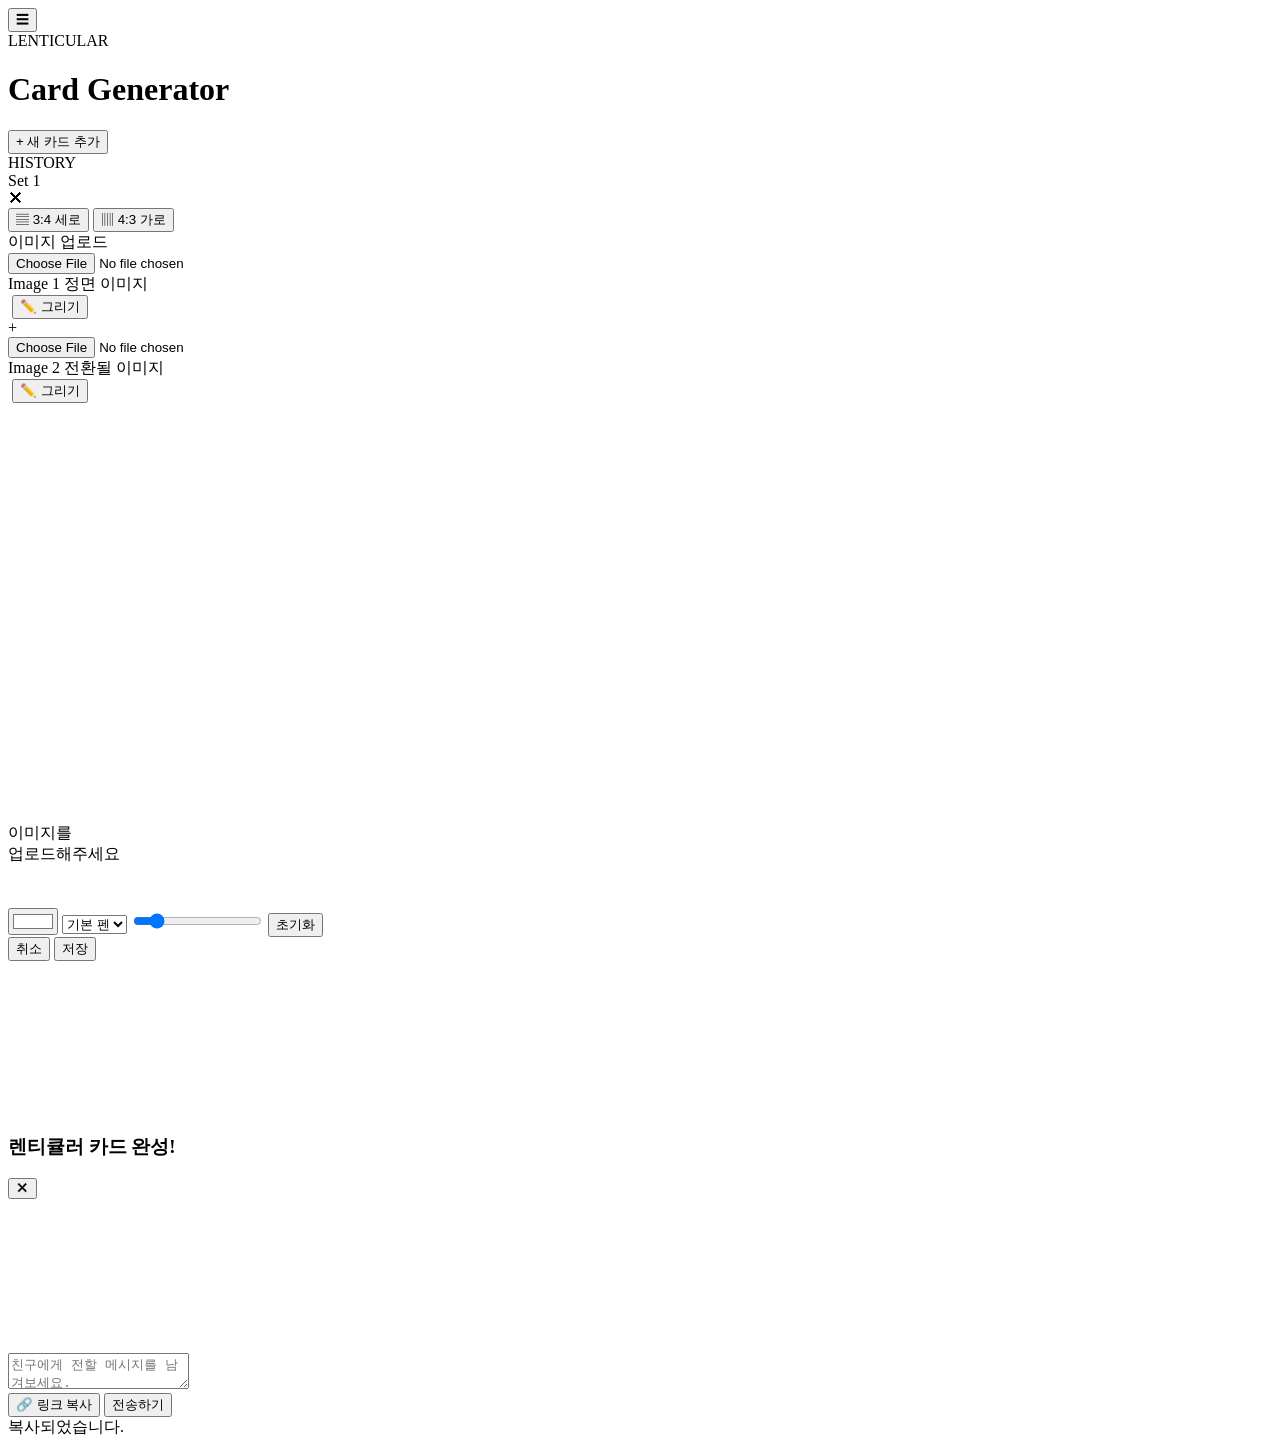
==== commit 275f3ac5: "모션 센서(자이로스코프) 연동 기능 추가" ====
--- a/index.html
+++ b/index.html
@@ -9,7 +9,6 @@
 <body>
     <div class="app">
         <header class="header">
-            <!-- 💡 모바일용 메뉴 토글 버튼 추가 -->
             <button id="menuToggleBtn" class="menu-toggle-btn">☰</button>
             <div class="logo">LENTICULAR</div>
             <h1>Card Generator</h1>
@@ -65,8 +64,10 @@
                         </div>
                     </div>
                 </div>
+                <!-- 💡 메인 스테이지 하단으로 센서 버튼 이동 -->
                 <div class="stage-footer">
                     <div class="stage-hint">← 기기를 기울여보세요 →</div>
+                    <button class="workspace-motion-btn" style="display: none;">🧭 센서 켜기</button>
                     <button class="share-trigger-btn">🔗 공유하기</button>
                 </div>
             </div>
@@ -97,6 +98,7 @@
         </div>
     </div>
 
+    <!-- 💡 공유 모달: 모션 버튼 완전히 삭제됨 -->
     <div class="share-modal" id="shareModal">
         <div class="share-container">
             <div class="share-header">
@@ -113,7 +115,6 @@
                 <textarea class="share-msg-input" placeholder="친구에게 전할 메시지를 남겨보세요."></textarea>
             </div>
             <div class="share-actions">
-                <button class="share-motion-btn" id="motionBtn" style="display: none;">🧭 모션 센서 켜기</button>
                 <button class="share-copy-btn" id="copyLinkBtn">🔗 링크 복사</button>
                 <button class="share-send-btn" id="sendShareBtn">전송하기</button>
             </div>
@@ -121,7 +122,6 @@
     </div>
 
     <div class="toast" id="toast">복사되었습니다.</div>
-
     <script src="script.js"></script>
 </body>
 </html>
--- a/style.css
+++ b/style.css
@@ -1,180 +1,43 @@
-*, *::before, *::after { box-sizing: border-box; margin: 0; padding: 0; }
-:root { --bg: #050505; --surface: #101010; --border: #1e1e1e; --muted: #303030; --dim: #484848; --text: #c0c0c0; --accent: #ffffff; }
-body { font-family: 'Pretendard', 'Samsung Sharp Sans', -apple-system, sans-serif; background: var(--bg); color: var(--text); height: 100vh; overflow: hidden; -webkit-font-smoothing: antialiased; line-height: 1; }
-.app { height: 100vh; display: flex; flex-direction: column; }
-.header { display: flex; align-items: center; gap: 1rem; padding: 1.3rem 2rem; border-bottom: 1px solid var(--border); background: var(--surface); z-index: 10; }
-
-.menu-toggle-btn { display: none; background: transparent; border: none; color: var(--text); font-size: 1.2rem; cursor: pointer; padding-right: 0.5rem; }
-.logo { font-size: 0.9rem; color: var(--dim); font-weight: 700; }
-.header h1 { font-size: 0.9rem; font-weight: 700; color: #fff; letter-spacing: -0.02em; }
-.add-btn { margin-left: auto; background: var(--bg); border: 1px solid var(--border); color: #fff; padding: 8px 16px; border-radius: 6px; cursor: pointer; font-size: 0.8rem; font-weight: 600; transition: all 0.2s; }
-.add-btn:hover { border-color: var(--dim); background: #1a1a1a; }
-.editor-layout { display: flex; flex: 1; overflow: hidden; position: relative; }
-
-/* History Panel */
-.history-panel { width: 220px; background: var(--surface); border-right: 1px solid var(--border); display: flex; flex-direction: column; transition: transform 0.3s ease; z-index: 100; }
-.history-label { padding: 1.5rem 1.5rem 1rem; font-size: 0.65rem; font-weight: 600; letter-spacing: 0.12em; color: var(--dim); }
-.history-list { flex: 1; overflow-y: auto; padding: 0 1.5rem 1.5rem; display: flex; flex-direction: column; gap: 1rem; }
-.history-item { width: 100%; aspect-ratio: 3/4; background-color: var(--bg); border: 1px solid var(--border); border-radius: 8px; cursor: pointer; transition: all 0.2s ease; background-size: cover; background-position: center; position: relative; display: flex; align-items: center; justify-content: center; color: var(--dim); font-size: 0.8rem; font-weight: 600; overflow: hidden; }
-.history-item.landscape { aspect-ratio: 4/3; }
-.history-item:hover { border-color: var(--dim); }
-.history-item.active { border-color: var(--accent); box-shadow: 0 0 0 1px var(--accent); }
-.history-title { pointer-events: none; }
-.delete-set-btn { position: absolute; top: 8px; right: 8px; width: 22px; height: 22px; background: rgba(0,0,0,0.6); backdrop-filter: blur(4px); color: var(--text); border-radius: 50%; display: flex; align-items: center; justify-content: center; font-size: 0.65rem; font-weight: bold; cursor: pointer; opacity: 0; transition: all 0.2s; border: 1px solid rgba(255,255,255,0.1); z-index: 10; }
-.history-item:hover .delete-set-btn { opacity: 1; }
-.delete-set-btn:hover { background: #e63946; color: #fff; border-color: #e63946; }
-
-/* Workspace & Stage */
-.active-workspace { flex: 1; position: relative; background: var(--bg); overflow-y: auto; }
-.workspace { display: none; width: 100%; min-height: 100%; align-items: center; justify-content: center; gap: 5rem; padding: 2rem; }
-.workspace.active { display: flex; animation: fadeIn 0.3s ease-out; }
-@keyframes fadeIn { from { opacity: 0; transform: translateY(10px); } to { opacity: 1; transform: translateY(0); } }
-.panel { display: flex; flex-direction: column; align-items: flex-start; width: 176px; }
-
-/* Ratio Toggle */
-.ratio-toggle { display: flex; width: 100%; background: var(--bg); border: 1px solid var(--border); border-radius: 8px; padding: 4px; margin-bottom: 2rem; }
-.ratio-btn { flex: 1; background: transparent; border: none; color: var(--dim); padding: 8px 0; font-size: 0.7rem; font-weight: 600; border-radius: 4px; cursor: pointer; transition: all 0.2s; }
-.ratio-btn:hover { color: var(--text); }
-.ratio-btn.active { background: var(--surface); color: #fff; box-shadow: 0 2px 4px rgba(0,0,0,0.2); }
-
-/* Drop Zones */
-.panel-label { font-size: 0.6rem; font-weight: 600; letter-spacing: 0.12em; color: var(--dim); margin-bottom: 0.9rem; }
-.panel-sep { display: flex; align-items: center; justify-content: center; width: 100%; height: 2.4rem; color: var(--muted); font-size: 1rem; }
-.drop-zone { width: 176px; height: 176px; border-radius: 13px; border: 1.5px dashed var(--border); background: var(--surface); position: relative; cursor: pointer; overflow: hidden; transition: all 0.2s; }
-.drop-zone:hover { border-color: var(--dim); background: #141414; }
-.drop-zone.filled { border-style: solid; border-color: #252525; }
-.drop-zone input[type="file"] { position: absolute; inset: 0; opacity: 0; cursor: pointer; z-index: 5; }
-.dz-body { position: absolute; inset: 0; display: flex; flex-direction: column; align-items: center; justify-content: center; gap: 0.5rem; transition: opacity 0.2s; z-index: 1; pointer-events: none; }
-.drop-zone.filled .dz-body { opacity: 0; }
-.dz-name { font-size: 0.72rem; font-weight: 600; color: var(--dim); }
-.dz-hint { font-size: 0.62rem; color: var(--muted); }
-.dz-thumb { position: absolute; inset: 0; width: 100%; height: 100%; object-fit: cover; border-radius: 11px; z-index: 2; opacity: 0; transition: opacity 0.3s; }
-.dz-thumb.show { opacity: 1; }
-
-/* Edit Btn */
-.edit-btn { position: absolute; bottom: 10px; right: 10px; background: rgba(0,0,0,0.6); backdrop-filter: blur(4px); border: 1px solid rgba(255,255,255,0.2); color: #fff; padding: 6px 12px; border-radius: 20px; font-size: 0.7rem; font-weight: 600; cursor: pointer; z-index: 10; opacity: 0; transform: translateY(5px); transition: all 0.2s ease; }
-.drop-zone.filled:hover .edit-btn { opacity: 1; transform: translateY(0); }
-.edit-btn:hover { background: rgba(255,255,255,0.2); border-color: #fff; }
-
-/* Stage & Card */
-.stage { display: flex; flex-direction: column; align-items: center; gap: 1.6rem; }
-.scene { perspective: 1200px; }
-.card { width: 300px; height: 400px; border-radius: 18px; position: relative; overflow: hidden; will-change: transform, width, height; cursor: crosshair; box-shadow: 0 0 0 1px #1c1c1c, 0 4px 10px rgba(0,0,0,0.5), 0 20px 60px rgba(0,0,0,0.75), 0 50px 100px rgba(0,0,0,0.4); transition: width 0.4s ease, height 0.4s ease, box-shadow 0.3s ease; }
-.card.landscape { width: 400px; height: 300px; }
-.card:hover { box-shadow: 0 0 0 1px #282828, 0 6px 16px rgba(0,0,0,0.5), 0 30px 80px rgba(0,0,0,0.8), 0 60px 120px rgba(0,0,0,0.5); }
-.canvas { position: absolute; inset: 0; width: 100%; height: 100%; display: block; border-radius: 18px; z-index: 0; }
-.gloss { position: absolute; inset: 0; border-radius: 18px; z-index: 3; pointer-events: none; mix-blend-mode: screen; background: radial-gradient(circle at 50% 30%, rgba(255,255,255,0.06) 0%, transparent 65%); }
-.idle { position: absolute; inset: 0; background: var(--surface); border-radius: 18px; z-index: 2; display: flex; flex-direction: column; align-items: center; justify-content: center; gap: 2rem; transition: opacity 0.4s ease; }
-.idle.gone { opacity: 0; pointer-events: none; }
-.idle-bars { display: flex; flex-direction: column; align-items: center; gap: 6px; }
-.idle-bars b { display: block; height: 2px; background: var(--border); border-radius: 2px; animation: bar-pulse 2s ease-in-out infinite; }
-.idle-bars b:nth-child(1) { width: 56px; animation-delay: 0s; }
-.idle-bars b:nth-child(2) { width: 96px; animation-delay: 0.12s; }
-.idle-bars b:nth-child(3) { width: 74px; animation-delay: 0.24s; }
-.idle-bars b:nth-child(4) { width: 108px; animation-delay: 0.36s; }
-.idle-bars b:nth-child(5) { width: 64px; animation-delay: 0.48s; }
-.idle-bars b:nth-child(6) { width: 84px; animation-delay: 0.60s; }
-@keyframes bar-pulse { 0%, 100% { opacity: 0.25; } 50% { opacity: 0.65; } }
-.idle p { font-size: 0.73rem; color: var(--muted); text-align: center; line-height: 1.9; }
-
-/* Stage Footer & Share */
+/* Stage Footer & Share (수정됨) */
 .stage-footer { display: flex; width: 100%; justify-content: space-between; align-items: center; padding: 0 1rem; }
 .stage-hint { font-size: 0.62rem; letter-spacing: 0.05em; color: var(--muted); opacity: 0; transition: opacity 0.5s; }
 .stage-hint.show { opacity: 1; }
-.share-trigger-btn { background: transparent; border: 1px solid var(--border); color: var(--text); padding: 6px 12px; border-radius: 6px; font-size: 0.7rem; cursor: pointer; transition: all 0.2s; opacity: 0; pointer-events: none; }
-.stage-hint.show + .share-trigger-btn { opacity: 1; pointer-events: auto; }
+
+.workspace-motion-btn, .share-trigger-btn { background: transparent; border: 1px solid var(--border); color: var(--text); padding: 6px 12px; border-radius: 6px; font-size: 0.7rem; cursor: pointer; transition: all 0.2s; opacity: 0; pointer-events: none; }
+.workspace-motion-btn { border-color: var(--accent); color: var(--accent); font-weight: bold; }
+
+/* 이미지가 업로드되면 버튼들이 나타남 */
+.stage-hint.show ~ .workspace-motion-btn,
+.stage-hint.show ~ .share-trigger-btn { opacity: 1; pointer-events: auto; }
+
 .share-trigger-btn:hover { background: var(--surface); color: #fff; border-color: var(--dim); }
+.workspace-motion-btn:hover { background: var(--accent); color: #000; }
+.workspace-motion-btn.active { background: var(--surface); border-color: transparent; color: var(--dim); cursor: default; pointer-events: none; }
 
-/* Drawing & Share Modals */
-.drawing-modal { position: fixed; inset: 0; background: rgba(0,0,0,0.7); backdrop-filter: blur(8px); z-index: 100; display: flex; align-items: center; justify-content: center; opacity: 0; pointer-events: none; transition: opacity 0.3s ease; }
-.drawing-modal.show { opacity: 1; pointer-events: auto; }
-.drawing-container { background: var(--surface); border: 1px solid var(--border); border-radius: 16px; padding: 1.5rem; display: flex; flex-direction: column; gap: 1.5rem; box-shadow: 0 20px 50px rgba(0,0,0,0.5); transform: translateY(20px); transition: transform 0.3s ease; }
-.drawing-modal.show .drawing-container { transform: translateY(0); }
-.drawing-header { display: flex; justify-content: space-between; align-items: center; gap: 2rem; }
-.drawing-tools { display: flex; align-items: center; gap: 1rem; background: var(--bg); padding: 8px 12px; border-radius: 8px; border: 1px solid var(--border); }
-.tool-color { width: 24px; height: 24px; border: none; border-radius: 50%; cursor: pointer; background: none; }
-.tool-color::-webkit-color-swatch { border-radius: 50%; border: 1px solid #444; }
-.tool-select, .tool-btn { background: transparent; color: var(--text); border: none; font-size: 0.75rem; font-family: inherit; cursor: pointer; }
-.tool-select { outline: none; }
-.tool-select option { background: var(--surface); }
-.tool-slider { width: 80px; accent-color: var(--accent); }
-.tool-btn:hover { color: #fff; }
-.drawing-actions { display: flex; gap: 0.5rem; }
-.drawing-board { width: 300px; height: 400px; border-radius: 18px; overflow: hidden; box-shadow: 0 0 0 1px #1c1c1c; cursor: crosshair; background-color: var(--bg); transition: width 0.4s ease, height 0.4s ease; }
-.drawing-board.landscape { width: 400px; height: 300px; }
+/* ... (중간 Drawing & Share Modals 스타일은 기존 그대로 유지) ... */
 
-.share-modal { position: fixed; inset: 0; background: rgba(0,0,0,0.85); backdrop-filter: blur(8px); z-index: 200; display: flex; align-items: center; justify-content: center; opacity: 0; pointer-events: none; transition: opacity 0.3s ease; }
-.share-modal.show { opacity: 1; pointer-events: auto; }
-.share-container { background: var(--surface); width: 380px; border: 1px solid var(--border); border-radius: 16px; padding: 1.5rem; display: flex; flex-direction: column; gap: 1.2rem; transform: translateY(20px); transition: transform 0.3s ease; box-shadow: 0 20px 60px rgba(0,0,0,0.8); }
-.share-modal.show .share-container { transform: translateY(0); }
-.share-header { display: flex; justify-content: space-between; align-items: center; }
-.share-header h3 { font-size: 1rem; color: #fff; font-weight: 700; }
-.close-share-btn { background: transparent; border: none; color: var(--dim); cursor: pointer; font-size: 1.2rem; transition: color 0.2s; }
-.close-share-btn:hover { color: #fff; }
-.share-body { display: flex; flex-direction: column; gap: 1.2rem; align-items: center; }
-.share-preview-wrapper { perspective: 1000px; width: 100%; display: flex; justify-content: center; padding: 1rem 0; }
-.share-preview-card { width: 180px; height: 240px; border-radius: 12px; position: relative; transform-style: preserve-3d; box-shadow: 0 10px 30px rgba(0,0,0,0.6), 0 0 0 1px #1c1c1c; overflow: hidden; background: #000; will-change: transform; }
-.share-preview-card.landscape { width: 240px; height: 180px; }
-#shareCanvas { position: absolute; inset: 0; width: 100%; height: 100%; border-radius: 12px; display: block; z-index: 0; }
-.share-gloss { position: absolute; inset: 0; border-radius: 12px; z-index: 3; pointer-events: none; mix-blend-mode: screen; background: radial-gradient(circle at 50% 50%, rgba(255,255,255,0.1) 0%, transparent 60%); }
-.share-msg-input { width: 100%; background: var(--bg); border: 1px solid var(--border); border-radius: 8px; padding: 0.8rem; color: var(--text); font-family: inherit; font-size: 0.8rem; resize: none; height: 80px; outline: none; transition: border-color 0.2s; }
-.share-msg-input:focus { border-color: var(--dim); }
-.share-actions { display: flex; gap: 0.5rem; justify-content: flex-end; width: 100%; }
-.share-copy-btn { background: transparent; border: 1px solid var(--border); color: var(--text); padding: 8px 16px; border-radius: 6px; font-size: 0.8rem; cursor: pointer; transition: all 0.2s; flex: 1; }
-.share-copy-btn:hover { background: var(--bg); color: #fff; }
-.share-send-btn { background: #fff; color: #000; border: none; padding: 8px 16px; border-radius: 6px; font-size: 0.8rem; font-weight: bold; cursor: pointer; transition: opacity 0.2s; flex: 1; }
-.share-send-btn:hover { opacity: 0.8; }
-.share-motion-btn { background: var(--surface); border: 1px solid var(--accent); color: #fff; padding: 8px 16px; border-radius: 6px; font-size: 0.8rem; font-weight: bold; cursor: pointer; transition: all 0.2s; flex: 1; text-align: center; }
-.share-motion-btn:hover { background: var(--accent); color: #000; }
-.share-motion-btn.active { background: var(--dim); border-color: var(--dim); color: #ccc; cursor: default; }
-.toast { position: fixed; bottom: 30px; left: 50%; transform: translate(-50%, 20px); background: #fff; color: #000; padding: 10px 20px; border-radius: 30px; font-size: 0.8rem; font-weight: bold; z-index: 300; opacity: 0; pointer-events: none; transition: all 0.3s ease; }
-.toast.show { opacity: 1; transform: translate(-50%, 0); }
-
-/* 💡 Mobile Responsive (Max-width 768px) ── */
+/* 💡 Mobile Responsive (수정됨) ── */
 @media (max-width: 768px) {
   .menu-toggle-btn { display: block; }
   .header h1 { font-size: 0.8rem; }
   .add-btn { font-size: 0.7rem; padding: 6px 12px; }
   
-  /* 히스토리 패널 슬라이드 처리 */
   .history-panel {
-    position: absolute;
-    top: 0; left: 0; bottom: 0;
-    z-index: 100;
-    transform: translateX(-100%);
-    box-shadow: 4px 0 15px rgba(0,0,0,0.8);
+    position: absolute; top: 0; left: 0; bottom: 0; z-index: 100;
+    transform: translateX(-100%); box-shadow: 4px 0 15px rgba(0,0,0,0.8);
   }
-  .history-panel.open {
-    transform: translateX(0);
-  }
+  .history-panel.open { transform: translateX(0); }
 
-  /* 세로 레이아웃으로 변경 */
-  .workspace {
-    flex-direction: column;
-    gap: 3rem;
-    padding: 1.5rem 1rem 5rem 1rem;
-    align-items: center;
-  }
-  .panel {
-    align-items: center;
-    width: 100%;
-  }
-  .card {
-    /* 모바일에서는 카드가 살짝 더 꽉 차게 */
-    width: 280px; height: 373px; 
-  }
-  .card.landscape {
-    width: 340px; height: 255px;
-  }
+  .workspace { flex-direction: column; gap: 3rem; padding: 1.5rem 1rem 5rem 1rem; align-items: center; }
+  .panel { align-items: center; width: 100%; }
   
-  .drawing-container, .share-container {
-    width: 90%;
-    padding: 1rem;
-  }
-  .drawing-board {
-    width: 280px; height: 373px;
-  }
-  .drawing-board.landscape {
-    width: 280px; height: 210px;
-  }
+  .card { width: 280px; height: 373px; }
+  .card.landscape { width: 340px; height: 255px; }
+  
+  .drawing-container, .share-container { width: 90%; padding: 1rem; }
+  .drawing-board { width: 280px; height: 373px; }
+  .drawing-board.landscape { width: 280px; height: 210px; }
+
+  /* 모바일에서는 텍스트 힌트 숨기고 모션 버튼만 보이게 설정 */
+  .stage-hint { display: none; }
 }
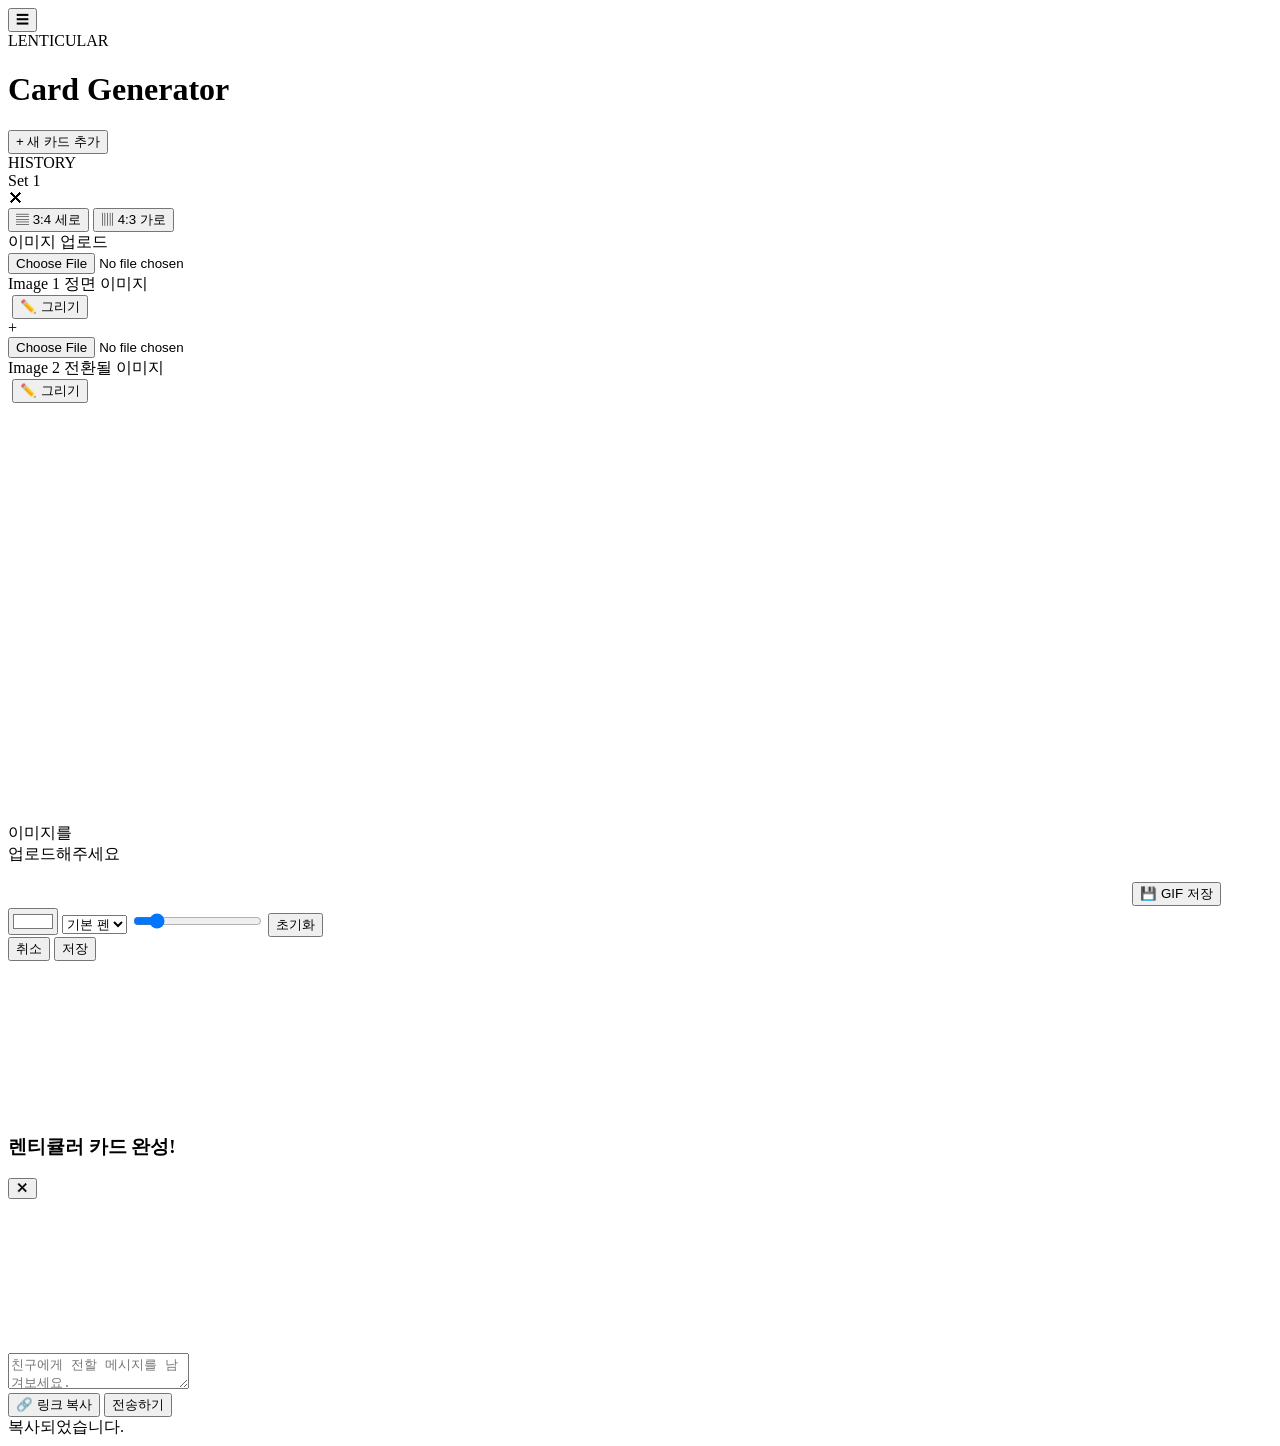
==== commit 948679df: "gif 파일 저장 기능 추가" ====
--- a/index.html
+++ b/index.html
@@ -5,6 +5,8 @@
     <meta name="viewport" content="width=device-width, initial-scale=1.0">
     <title>Lenticular Card Workspace</title>
     <link rel="stylesheet" href="style.css">
+    <!-- 💡 외부 라이브러리 (GIF 생성용) 추가 -->
+    <script src="https://cdnjs.cloudflare.com/ajax/libs/gif.js/0.2.0/gif.js"></script>
 </head>
 <body>
     <div class="app">
@@ -64,11 +66,14 @@
                         </div>
                     </div>
                 </div>
-                <!-- 💡 메인 스테이지 하단으로 센서 버튼 이동 -->
+                <!-- 💡 버튼들을 그룹화하고 저장 버튼 추가 -->
                 <div class="stage-footer">
                     <div class="stage-hint">← 기기를 기울여보세요 →</div>
-                    <button class="workspace-motion-btn" style="display: none;">🧭 센서 켜기</button>
-                    <button class="share-trigger-btn">🔗 공유하기</button>
+                    <div class="stage-actions">
+                        <button class="workspace-motion-btn" style="display: none;">🧭 센서</button>
+                        <button class="save-gif-btn">💾 GIF 저장</button>
+                        <button class="share-trigger-btn">🔗 공유</button>
+                    </div>
                 </div>
             </div>
         </div>
@@ -98,7 +103,7 @@
         </div>
     </div>
 
-    <!-- 💡 공유 모달: 모션 버튼 완전히 삭제됨 -->
+    <!-- 공유 모달 -->
     <div class="share-modal" id="shareModal">
         <div class="share-container">
             <div class="share-header">
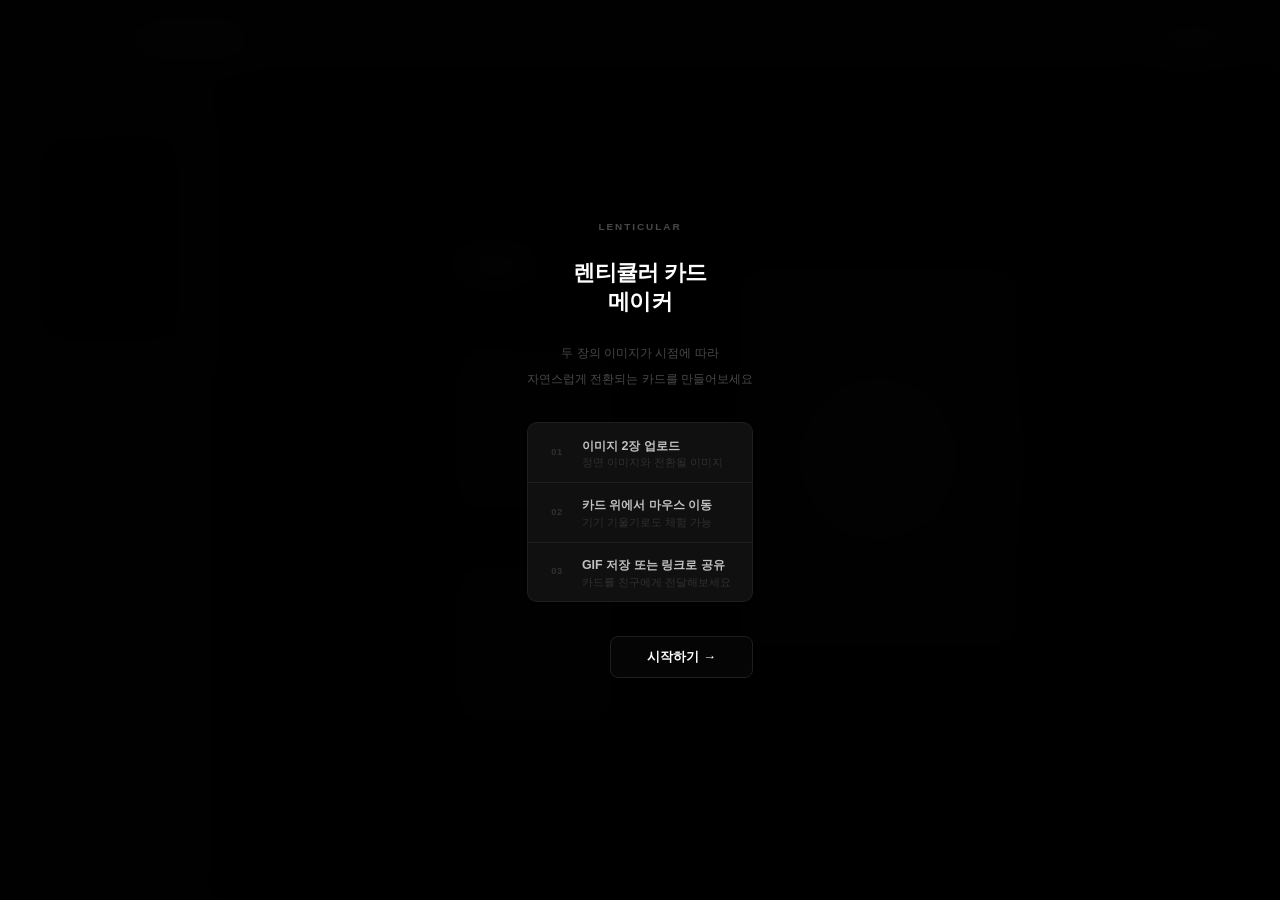
==== commit 4400e70b: "feat: diagonal 3D GIF rotation + first-visit onboarding screen [GIF] - Y축(좌우)+X축(상하) 이중 기울기로 타원 궤도 대" ====
--- a/index.html
+++ b/index.html
@@ -126,6 +126,39 @@
         </div>
     </div>
 
+    <!-- 온보딩 -->
+    <div class="onboarding-modal" id="onboardingModal">
+        <div class="onboarding-container">
+            <div class="onboarding-logo">LENTICULAR</div>
+            <h2 class="onboarding-title">렌티큘러 카드<br>메이커</h2>
+            <p class="onboarding-desc">두 장의 이미지가 시점에 따라<br>자연스럽게 전환되는 카드를 만들어보세요</p>
+            <div class="onboarding-steps">
+                <div class="onboarding-step">
+                    <span class="step-num">01</span>
+                    <div>
+                        <div class="step-text">이미지 2장 업로드</div>
+                        <div class="step-sub">정면 이미지와 전환될 이미지</div>
+                    </div>
+                </div>
+                <div class="onboarding-step">
+                    <span class="step-num">02</span>
+                    <div>
+                        <div class="step-text">카드 위에서 마우스 이동</div>
+                        <div class="step-sub">기기 기울기로도 체험 가능</div>
+                    </div>
+                </div>
+                <div class="onboarding-step">
+                    <span class="step-num">03</span>
+                    <div>
+                        <div class="step-text">GIF 저장 또는 링크로 공유</div>
+                        <div class="step-sub">카드를 친구에게 전달해보세요</div>
+                    </div>
+                </div>
+            </div>
+            <button id="onboardingStartBtn" class="add-btn onboarding-start-btn">시작하기 →</button>
+        </div>
+    </div>
+
     <div class="toast" id="toast">복사되었습니다.</div>
     <script src="script.js"></script>
 </body>
--- a/style.css
+++ b/style.css
@@ -1,43 +1,134 @@
-/* Stage Footer & Share (수정됨) */
-.stage-footer { display: flex; width: 100%; justify-content: space-between; align-items: center; padding: 0 1rem; }
+*, *::before, *::after { box-sizing: border-box; margin: 0; padding: 0; }
+:root { --bg: #050505; --surface: #101010; --border: #1e1e1e; --muted: #303030; --dim: #484848; --text: #c0c0c0; --accent: #ffffff; }
+body { font-family: 'Pretendard', 'Samsung Sharp Sans', -apple-system, sans-serif; background: var(--bg); color: var(--text); height: 100vh; overflow: hidden; -webkit-font-smoothing: antialiased; line-height: 1; }
+.app { height: 100vh; display: flex; flex-direction: column; }
+.header { display: flex; align-items: center; gap: 1rem; padding: 1.3rem 2rem; border-bottom: 1px solid var(--border); background: var(--surface); z-index: 10; }
+
+.menu-toggle-btn { display: none; background: transparent; border: none; color: var(--text); font-size: 1.2rem; cursor: pointer; padding-right: 0.5rem; }
+.logo { font-size: 0.9rem; color: var(--dim); font-weight: 700; }
+.header h1 { font-size: 0.9rem; font-weight: 700; color: #fff; letter-spacing: -0.02em; }
+.add-btn { margin-left: auto; background: var(--bg); border: 1px solid var(--border); color: #fff; padding: 8px 16px; border-radius: 6px; cursor: pointer; font-size: 0.8rem; font-weight: 600; transition: all 0.2s; }
+.add-btn:hover { border-color: var(--dim); background: #1a1a1a; }
+.editor-layout { display: flex; flex: 1; overflow: hidden; position: relative; }
+
+/* History Panel */
+.history-panel { width: 220px; background: var(--surface); border-right: 1px solid var(--border); display: flex; flex-direction: column; transition: transform 0.3s ease; z-index: 100; }
+.history-label { padding: 1.5rem 1.5rem 1rem; font-size: 0.65rem; font-weight: 600; letter-spacing: 0.12em; color: var(--dim); }
+.history-list { flex: 1; overflow-y: auto; padding: 0 1.5rem 1.5rem; display: flex; flex-direction: column; gap: 1rem; }
+.history-item { width: 100%; aspect-ratio: 3/4; background-color: var(--bg); border: 1px solid var(--border); border-radius: 8px; cursor: pointer; transition: all 0.2s ease; background-size: cover; background-position: center; position: relative; display: flex; align-items: center; justify-content: center; color: var(--dim); font-size: 0.8rem; font-weight: 600; overflow: hidden; }
+.history-item.landscape { aspect-ratio: 4/3; }
+.history-item:hover { border-color: var(--dim); }
+.history-item.active { border-color: var(--accent); box-shadow: 0 0 0 1px var(--accent); }
+.history-title { pointer-events: none; }
+.delete-set-btn { position: absolute; top: 8px; right: 8px; width: 22px; height: 22px; background: rgba(0,0,0,0.6); backdrop-filter: blur(4px); color: var(--text); border-radius: 50%; display: flex; align-items: center; justify-content: center; font-size: 0.65rem; font-weight: bold; cursor: pointer; opacity: 0; transition: all 0.2s; border: 1px solid rgba(255,255,255,0.1); z-index: 10; }
+.history-item:hover .delete-set-btn { opacity: 1; }
+.delete-set-btn:hover { background: #e63946; color: #fff; border-color: #e63946; }
+
+/* Workspace & Stage */
+.active-workspace { flex: 1; position: relative; background: var(--bg); overflow-y: auto; }
+.workspace { display: none; width: 100%; min-height: 100%; align-items: center; justify-content: center; gap: 5rem; padding: 2rem; }
+.workspace.active { display: flex; animation: fadeIn 0.3s ease-out; }
+@keyframes fadeIn { from { opacity: 0; transform: translateY(10px); } to { opacity: 1; transform: translateY(0); } }
+.panel { display: flex; flex-direction: column; align-items: flex-start; width: 176px; }
+
+/* Ratio Toggle */
+.ratio-toggle { display: flex; width: 100%; background: var(--bg); border: 1px solid var(--border); border-radius: 8px; padding: 4px; margin-bottom: 2rem; }
+.ratio-btn { flex: 1; background: transparent; border: none; color: var(--dim); padding: 8px 0; font-size: 0.7rem; font-weight: 600; border-radius: 4px; cursor: pointer; transition: all 0.2s; }
+.ratio-btn:hover { color: var(--text); }
+.ratio-btn.active { background: var(--surface); color: #fff; box-shadow: 0 2px 4px rgba(0,0,0,0.2); }
+
+/* Drop Zones */
+.panel-label { font-size: 0.6rem; font-weight: 600; letter-spacing: 0.12em; color: var(--dim); margin-bottom: 0.9rem; }
+.panel-sep { display: flex; align-items: center; justify-content: center; width: 100%; height: 2.4rem; color: var(--muted); font-size: 1rem; }
+.drop-zone { width: 176px; height: 176px; border-radius: 13px; border: 1.5px dashed var(--border); background: var(--surface); position: relative; cursor: pointer; overflow: hidden; transition: all 0.2s; }
+.drop-zone:hover { border-color: var(--dim); background: #141414; }
+.drop-zone.filled { border-style: solid; border-color: #252525; }
+.drop-zone input[type="file"] { position: absolute; inset: 0; opacity: 0; cursor: pointer; z-index: 5; }
+.dz-body { position: absolute; inset: 0; display: flex; flex-direction: column; align-items: center; justify-content: center; gap: 0.5rem; transition: opacity 0.2s; z-index: 1; pointer-events: none; }
+.drop-zone.filled .dz-body { opacity: 0; }
+.dz-name { font-size: 0.72rem; font-weight: 600; color: var(--dim); }
+.dz-hint { font-size: 0.62rem; color: var(--muted); }
+.dz-thumb { position: absolute; inset: 0; width: 100%; height: 100%; object-fit: cover; border-radius: 11px; z-index: 2; opacity: 0; transition: opacity 0.3s; }
+.dz-thumb.show { opacity: 1; }
+
+/* Edit Btn */
+.edit-btn { position: absolute; bottom: 10px; right: 10px; background: rgba(0,0,0,0.6); backdrop-filter: blur(4px); border: 1px solid rgba(255,255,255,0.2); color: #fff; padding: 6px 12px; border-radius: 20px; font-size: 0.7rem; font-weight: 600; cursor: pointer; z-index: 10; opacity: 0; transform: translateY(5px); transition: all 0.2s ease; }
+.drop-zone.filled:hover .edit-btn { opacity: 1; transform: translateY(0); }
+.edit-btn:hover { background: rgba(255,255,255,0.2); border-color: #fff; }
+
+/* Stage & Card */
+.stage { display: flex; flex-direction: column; align-items: center; gap: 1.6rem; }
+.scene { perspective: 1200px; }
+.card { width: 300px; height: 400px; border-radius: 18px; position: relative; overflow: hidden; will-change: transform, width, height; cursor: crosshair; box-shadow: 0 0 0 1px #1c1c1c, 0 4px 10px rgba(0,0,0,0.5), 0 20px 60px rgba(0,0,0,0.75), 0 50px 100px rgba(0,0,0,0.4); transition: width 0.4s ease, height 0.4s ease, box-shadow 0.3s ease; }
+.card.landscape { width: 400px; height: 300px; }
+.card:hover { box-shadow: 0 0 0 1px #282828, 0 6px 16px rgba(0,0,0,0.5), 0 30px 80px rgba(0,0,0,0.8), 0 60px 120px rgba(0,0,0,0.5); }
+.canvas { position: absolute; inset: 0; width: 100%; height: 100%; display: block; border-radius: 18px; z-index: 0; }
+.gloss { position: absolute; inset: 0; border-radius: 18px; z-index: 3; pointer-events: none; mix-blend-mode: screen; background: radial-gradient(circle at 50% 30%, rgba(255,255,255,0.06) 0%, transparent 65%); }
+.idle { position: absolute; inset: 0; background: var(--surface); border-radius: 18px; z-index: 2; display: flex; flex-direction: column; align-items: center; justify-content: center; gap: 2rem; transition: opacity 0.4s ease; }
+.idle.gone { opacity: 0; pointer-events: none; }
+.idle-bars { display: flex; flex-direction: column; align-items: center; gap: 6px; }
+.idle-bars b { display: block; height: 2px; background: var(--border); border-radius: 2px; animation: bar-pulse 2s ease-in-out infinite; }
+.idle-bars b:nth-child(1) { width: 56px; animation-delay: 0s; }
+.idle-bars b:nth-child(2) { width: 96px; animation-delay: 0.12s; }
+.idle-bars b:nth-child(3) { width: 74px; animation-delay: 0.24s; }
+.idle-bars b:nth-child(4) { width: 108px; animation-delay: 0.36s; }
+.idle-bars b:nth-child(5) { width: 64px; animation-delay: 0.48s; }
+.idle-bars b:nth-child(6) { width: 84px; animation-delay: 0.60s; }
+@keyframes bar-pulse { 0%, 100% { opacity: 0.25; } 50% { opacity: 0.65; } }
+.idle p { font-size: 0.73rem; color: var(--muted); text-align: center; line-height: 1.9; }
+
+/* Stage Footer & Actions */
+.stage-footer { display: flex; width: 100%; justify-content: space-between; align-items: center; padding: 0 1rem; flex-wrap: wrap; gap: 1rem; }
 .stage-hint { font-size: 0.62rem; letter-spacing: 0.05em; color: var(--muted); opacity: 0; transition: opacity 0.5s; }
 .stage-hint.show { opacity: 1; }
 
-.workspace-motion-btn, .share-trigger-btn { background: transparent; border: 1px solid var(--border); color: var(--text); padding: 6px 12px; border-radius: 6px; font-size: 0.7rem; cursor: pointer; transition: all 0.2s; opacity: 0; pointer-events: none; }
-.workspace-motion-btn { border-color: var(--accent); color: var(--accent); font-weight: bold; }
+.stage-actions { display: flex; gap: 0.5rem; opacity: 0; pointer-events: none; transition: opacity 0.5s; }
+.stage-hint.show + .stage-actions { opacity: 1; pointer-events: auto; }
 
-/* 이미지가 업로드되면 버튼들이 나타남 */
-.stage-hint.show ~ .workspace-motion-btn,
-.stage-hint.show ~ .share-trigger-btn { opacity: 1; pointer-events: auto; }
+.stage-actions button { background: transparent; border: 1px solid var(--border); color: var(--text); padding: 8px 14px; border-radius: 6px; font-size: 0.75rem; cursor: pointer; transition: all 0.2s; white-space: nowrap; }
+.workspace-motion-btn { border-color: var(--accent) !important; color: var(--accent) !important; font-weight: bold; }
+.save-gif-btn:hover { background: #fff; color: #000; border-color: #fff; font-weight: bold; }
+.share-trigger-btn:hover { background: var(--surface); color: #fff; border-color: var(--dim); }
 
-.share-trigger-btn:hover { background: var(--surface); color: #fff; border-color: var(--dim); }
-.workspace-motion-btn:hover { background: var(--accent); color: #000; }
-.workspace-motion-btn.active { background: var(--surface); border-color: transparent; color: var(--dim); cursor: default; pointer-events: none; }
+/* Drawing & Share Modals */
+.drawing-modal { position: fixed; inset: 0; background: rgba(0,0,0,0.7); backdrop-filter: blur(8px); z-index: 100; display: flex; align-items: center; justify-content: center; opacity: 0; pointer-events: none; transition: opacity 0.3s ease; }
+.drawing-modal.show { opacity: 1; pointer-events: auto; }
+.drawing-container { background: var(--surface); border: 1px solid var(--border); border-radius: 16px; padding: 1.5rem; display: flex; flex-direction: column; gap: 1.5rem; box-shadow: 0 20px 50px rgba(0,0,0,0.5); transform: translateY(20px); transition: transform 0.3s ease; }
+.drawing-modal.show .drawing-container { transform: translateY(0); }
 
-/* ... (중간 Drawing & Share Modals 스타일은 기존 그대로 유지) ... */
+.share-modal { position: fixed; inset: 0; background: rgba(0,0,0,0.85); backdrop-filter: blur(8px); z-index: 200; display: flex; align-items: center; justify-content: center; opacity: 0; pointer-events: none; transition: opacity 0.3s ease; }
+.share-modal.show { opacity: 1; pointer-events: auto; }
+.share-container { background: var(--surface); width: 380px; border: 1px solid var(--border); border-radius: 16px; padding: 1.5rem; display: flex; flex-direction: column; gap: 1.2rem; transform: translateY(20px); transition: transform 0.3s ease; box-shadow: 0 20px 60px rgba(0,0,0,0.8); }
 
-/* 💡 Mobile Responsive (수정됨) ── */
+.toast { position: fixed; bottom: 30px; left: 50%; transform: translate(-50%, 20px); background: #fff; color: #000; padding: 10px 20px; border-radius: 30px; font-size: 0.8rem; font-weight: bold; z-index: 300; opacity: 0; pointer-events: none; transition: all 0.3s ease; }
+.toast.show { opacity: 1; transform: translate(-50%, 0); }
+
+/* Onboarding */
+.onboarding-modal { position: fixed; inset: 0; background: rgba(0,0,0,0.93); backdrop-filter: blur(16px); z-index: 500; display: flex; align-items: center; justify-content: center; opacity: 0; pointer-events: none; transition: opacity 0.5s ease; }
+.onboarding-modal.show { opacity: 1; pointer-events: auto; }
+.onboarding-container { display: flex; flex-direction: column; align-items: center; gap: 1.6rem; text-align: center; max-width: 340px; padding: 0 1.5rem; animation: fadeIn 0.5s ease-out; }
+.onboarding-logo { font-size: 0.62rem; font-weight: 700; letter-spacing: 0.2em; color: var(--dim); }
+.onboarding-title { font-size: 1.35rem; font-weight: 700; color: #fff; letter-spacing: -0.03em; line-height: 1.35; }
+.onboarding-desc { font-size: 0.76rem; color: var(--dim); line-height: 2.1; }
+.onboarding-steps { display: flex; flex-direction: column; align-items: center; gap: 0; width: 100%; margin: 0.25rem 0; }
+.onboarding-step { display: flex; align-items: center; gap: 1rem; width: 100%; padding: 0.85rem 1.25rem; background: var(--surface); border: 1px solid var(--border); border-radius: 0; }
+.onboarding-step:first-child { border-radius: 10px 10px 0 0; }
+.onboarding-step:last-child  { border-radius: 0 0 10px 10px; border-top: none; }
+.onboarding-step:only-child  { border-radius: 10px; }
+.onboarding-step + .onboarding-step { border-top: none; }
+.step-num { font-size: 0.58rem; font-weight: 700; color: var(--muted); letter-spacing: 0.06em; width: 18px; flex-shrink: 0; font-variant-numeric: tabular-nums; }
+.step-text { font-size: 0.78rem; font-weight: 600; color: var(--text); text-align: left; line-height: 1.5; }
+.step-sub { font-size: 0.68rem; color: var(--muted); margin-top: 2px; }
+.onboarding-start-btn { padding: 11px 36px; font-size: 0.82rem; margin-top: 0.25rem; border-radius: 8px; }
+
+/* 💡 Mobile Responsive */
 @media (max-width: 768px) {
   .menu-toggle-btn { display: block; }
-  .header h1 { font-size: 0.8rem; }
-  .add-btn { font-size: 0.7rem; padding: 6px 12px; }
-  
-  .history-panel {
-    position: absolute; top: 0; left: 0; bottom: 0; z-index: 100;
-    transform: translateX(-100%); box-shadow: 4px 0 15px rgba(0,0,0,0.8);
-  }
+  .history-panel { position: absolute; top: 0; left: 0; bottom: 0; z-index: 100; transform: translateX(-100%); box-shadow: 4px 0 15px rgba(0,0,0,0.8); }
   .history-panel.open { transform: translateX(0); }
-
-  .workspace { flex-direction: column; gap: 3rem; padding: 1.5rem 1rem 5rem 1rem; align-items: center; }
+  .workspace { flex-direction: column; gap: 3rem; padding: 1.5rem 1rem 12rem 1rem; align-items: center; }
   .panel { align-items: center; width: 100%; }
-  
   .card { width: 280px; height: 373px; }
-  .card.landscape { width: 340px; height: 255px; }
-  
-  .drawing-container, .share-container { width: 90%; padding: 1rem; }
-  .drawing-board { width: 280px; height: 373px; }
-  .drawing-board.landscape { width: 280px; height: 210px; }
-
-  /* 모바일에서는 텍스트 힌트 숨기고 모션 버튼만 보이게 설정 */
-  .stage-hint { display: none; }
+  .stage-actions { width: 100%; justify-content: center; }
+  .stage-actions button { flex: 1; padding: 10px 5px; }
 }
